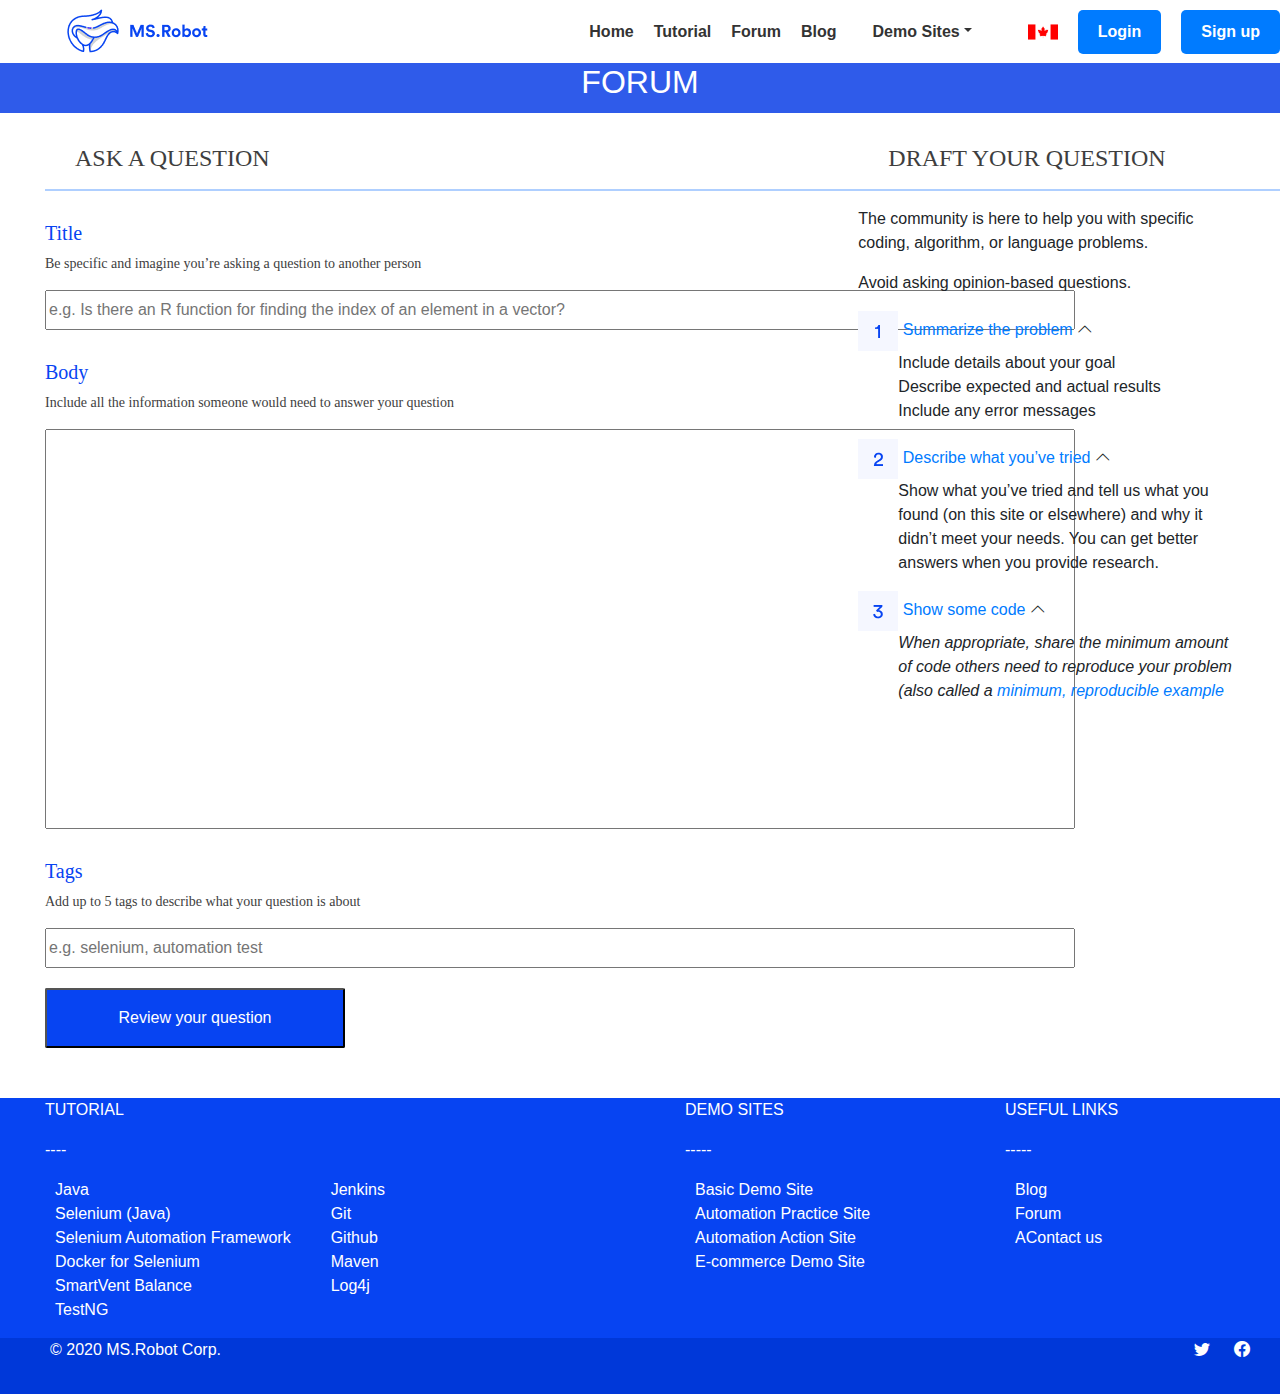
==== Ask-a-question.html @ 9d08b080 "new" ====
<!DOCTYPE html>
<html lang="en">

<head> 
    <meta charset="UTF-8">
    <meta http-equiv="X-UA-Compatible" content="IE=edge">
    <meta name="viewport" content="width=device-width, initial-scale=1.0">
    <link href="https://cdn.jsdelivr.net/npm/bootstrap@5.0.2/dist/css/bootstrap.min.css">
    <link href="https://cdn.jsdelivr.net/npm/bootstrap@5.0.2/dist/css/bootstrap.min.css" rel="stylesheet"
        integrity="sha384-EVSTQN3/azprG1Anm3QDgpJLIm9Nao0Yz1ztcQTwFspd3yD65VohhpuuCOmLASjC" crossorigin="anonymous">

    <link href='https://unpkg.com/boxicons@2.1.4/css/boxicons.min.css' rel='stylesheet'>
    <link rel="stylesheet" href="https://cdn.jsdelivr.net/npm/bootstrap-icons@1.10.3/font/bootstrap-icons.css">
    <meta name="viewport" content="width=device-width, initial-scale=1">
    <link rel="stylesheet" href="https://cdn.jsdelivr.net/npm/bootstrap@4.0.0/dist/css/bootstrap.min.css"
        integrity="sha384-Gn5384xqQ1aoWXA+058RXPxPg6fy4IWvTNh0E263XmFcJlSAwiGgFAW/dAiS6JXm" crossorigin="anonymous">
    <script src="https://www.google.com/recaptcha/api.js" async defer></script>

    <script src="https://cdn.jsdelivr.net/npm/bootstrap@5.0.2/dist/js/bootstrap.bundle.min.js"
        integrity="sha384-MrcW6ZMFYlzcLA8Nl+NtUVF0sA7MsXsP1UyJoMp4YLEuNSfAP+JcXn/tWtIaxVXM"
        crossorigin="anonymous"></script>
    <script src="https://cdn.jsdelivr.net/npm/@popperjs/core@2.9.2/dist/umd/popper.min.js"
        integrity="sha384-IQsoLXl5PILFhosVNubq5LC7Qb9DXgDA9i+tQ8Zj3iwWAwPtgFTxbJ8NT4GN1R8p"
        crossorigin="anonymous"></script>
    <script src="https://cdn.jsdelivr.net/npm/bootstrap@5.0.2/dist/js/bootstrap.min.js"
        integrity="sha384-cVKIPhGWiC2Al4u+LWgxfKTRIcfu0JTxR+EQDz/bgldoEyl4H0zUF0QKbrJ0EcQF"
        crossorigin="anonymous"></script>

    <link rel="stylesheet" href="tutorials.css">
    <title>Ask a question</title>
</head>

<body class="body-main">
    <div>
        <div class="Header">
            <div class="Cointainer" id="Header">
                <div class="row">
                    <div class="col-4" id="Header-col-left">
                        <img src="Anh/Logo.png" alt="">
                    </div>
                    <div class="col-8" id="Header-col-right">
                        <a href="http://127.0.0.1:5500/index.html">Home</a>
                        <a href="http://127.0.0.1:5500/tutorial.html">Tutorial</a>
                        <a href="http://127.0.0.1:5500/Forum.html">Forum</a>
                        <a href="http://127.0.0.1:5500/Blogs.html">Blog</a>
                        <li class=" nav-item dropdown" style="margin: 0px; ">
                            <a class="nav-link dropdown-toggle" data-bs-toggle="dropdown" href="#" role="button"
                                aria-expanded="false" style="font-weight: bold">Demo Sites</a>
                            <ul class="dropdown-menu">
                                <li><a class="dropdown-item" href="http://127.0.0.1:5500/Basic-site.html">Basic Site</a></li>
                                <li><a class="dropdown-item" href="http://127.0.0.1:5500/Automation-Practice-Site.html">Automation Practice Site</a></li>
                                <li><a class="dropdown-item" href="Automation-Action-site.html">Automation Actions Site</a></li>

                                <li><a class="dropdown-item" href="List-product.html">Ecommerce Site</a></li>
                            </ul>
                        </li>
                        <img src="Anh/canada.png" alt="">
                        <button id="Login" onclick="openLoginPopup()">Login</button>
                        <button id="Sign-up"  onclick="openSigninPopup()">Sign up</button>
                    </div>
                </div>
            </div>
        </div>
        <!-- ///////////////////// -->
        <div class="forum-header">
            <div class="Forum-h2">
                <h2>FORUM</h2>
            </div>

        </div>
        <!-- Content -->
        <div class="row" id="Cointainer-AskQ">
            <div class="col-8" id="AskQ-container1">
                <h3>Ask a question</h3>
                <hr id="hr-col8">
                <h4>Title</h4>
                <p>Be specific and imagine you’re asking a question to another person</p>
                <input type="text"
                    placeholder="e.g. Is there an R function for finding the index of an element in a vector?">
                <h4>Body</h4>
                <p>Include all the information someone would need to answer your question</p>
                <input type="text" name="" id="input-body">
                <h4>Tags</h4>
                <p>Add up to 5 tags to describe what your question is about</p>
                <input type="text" placeholder="e.g. selenium, automation test">
                <button>Review your question</button>
            </div>
            <div class="col-4 " id="AskQ-container2">
                <h3>Draft your question</h3>
                <hr id="hr-col4">
                <p>The community is here to help you with specific coding, algorithm, or language problems.</p>
                <p>Avoid asking opinion-based questions.</p>
                <div>
                    <img src="Anh/1.png" alt="">
                    <a href="#">Summarize the problem </a>
                    <i class="bi bi-chevron-up" id="toggle-icon"></i>
                    <ul class="list">
                        <li>Include details about your goal </li>
                        <li>Describe expected and actual results</li>
                        <li>Include any error messages</li>
                    </ul>
                </div>

                <div>
                    <img src="Anh/2.png" alt="">
                    <a href="#">Describe what you’ve tried</a>
                    <i class="bi bi-chevron-up"></i>
                    <ul>
                    <li>Show what you’ve tried and tell us what you found (on this site or elsewhere) and why it didn’t
                        meet your needs. You can get better answers when you provide research.</li>
                    </ul>
                    </div>

                <div>
                    <img src="Anh/3.png" alt="">
                    <a href="#">Show some code</a>
                    <i class="bi bi-chevron-up"></i>
                    <ul>
                    <i>When appropriate, share the minimum amount of code others need to reproduce your problem (also
                        called a <a href="#">minimum, reproducible example</a> </i>
                    </ul>
                    </div>
            </div>
        </div>
        <!-- Footer -->
        <div>
            <div class="Footer">
                <div class="Row" id="Row-footer">
                    <div class="col-6">
                        <div class="endn">
                            <p id="Footer-p">TUTORIAL</p>
                            <p>----</p>
                        </div>
                        <div id="Footer-end">
                            <div>
                                <ul id="Footer-li">
                                    <li>Java</li>
                                    <li>Selenium (Java)</li>
                                    <li>Selenium Automation Framework</li>
                                    <li>Docker for Selenium</li>
                                    <li>SmartVent Balance</li>
                                    <li>TestNG</li>
                                </ul>
                            </div>
        
                            <div>
                                <ul id="Footer-li1">
                                    <li>Jenkins</li>
                                    <li>Git</li>
                                    <li>Github</li>
                                    <li>Maven</li>
                                    <li>Log4j</li>
                                </ul>
                            </div>
                        </div>
                    </div>
        
                    <div class="col-3">
                        <div class="endn">
                            <p>DEMO SITES</p>
                            <p>-----</p>
                        </div>
                        <ul id="Footer-li">
                            <li>Basic Demo Site</li>
                            <li>Automation Practice Site</li>
                            <li>Automation Action Site</li>
                            <li>E-commerce Demo Site</li>
                        </ul>
                    </div>
                    <div class="col-3">
                        <div class="endn">
                            <p>USEFUL LINKS</p>
                            <p>-----</p>
                        </div>
                        <ul id="Footer-li">
                            <li>Blog</li>
                            <li>Forum</li>
                            <li>AContact us</li>
                        </ul>
                    </div>
                </div>
        
            </div>
        
            <div class="Footer-end">
                <p>© 2020 MS.Robot Corp.</p>
                <div class="Endd">
                    <i class="bi bi-twitter"></i>
                    <i class="bi bi-facebook"></i>
                </div>
            </div>
        </div>  
            <!-- popup Login -->
        
        
        
            <div id="loginPopup" class="popup">
                <div class="popup-content">
                    <span class="close" onclick="closeLoginPopup()">&times;</span>
                    <h4>Log in to your <span style="color: #0744F2;"> Ms.Robot </span>account!</h4>
                    <form>
        
                        <input type="text" id="Email" name="Email" placeholder="Email"><br>
        
                        <input type="password" id="password" name="password" placeholder="Password"><br>
                        <div id="popup-login">
                            <input type="submit" value="Login">
                        </div>
                        <p>or <a href="#" onclick="openForgotPasswordPopup()">Forgot password</a> </p>
        
                        <p> Don't have an account <a href="#">Sign up</a></p>
        
                    </form>
                </div>
            </div>
            <script>
                function openLoginPopup() {
                    document.getElementById("loginPopup").style.display = "block";
                }
                function closeLoginPopup() {
                    document.getElementById("loginPopup").style.display = "none";
                }
            </script>
            <!-- Popup forgotPassword -->
        
        
            <div id="forgotPasswordPopup" class="popup">
                <div class="popup-content2">
                    <span class="close" onclick="closeForgotPasswordPopup()">&times;</span>
                    <h4>Forgot password</h4>
                    <form>
        
                        <input type="text" id="email" name="email" placeholder="Email"><br>
                        <div class="Recaptcha-input">
                            <input type="checkbox">
                            <div class="g-recaptcha"
                                data-sitekey="http://127.0.0.1:5500/index.html?email=&g-recaptcha-response=#">
        
                            </div>
        
                        </div>
                        <div class="Rest-password">
                            <input onclick="openResetPasswordPopup()" type="submit" value="Reset password">
                        </div>
                        <script src="https://www.google.com/recaptcha/api.js" async defer></script>
                        <p style="text-align: center;">or <a href="#">Login</a> </p>
        
                    </form>
                </div>
            </div>
            <script>
                function openForgotPasswordPopup() {
                    document.getElementById("loginPopup").style.display = "none";
                    document.getElementById("forgotPasswordPopup").style.display = "block";
                }
                function closeForgotPasswordPopup() {
                    document.getElementById("forgotPasswordPopup").style.display = "none";
                }
            </script>
        
            <!-- Reset Password -->
        
        
            <div id="resetPasswordPopup" class="popup1">
                <div class="popup-content3">
                    <span class="close" onclick="closeResetPasswordPopup()">&times;</span>
                    <h4>Reset password</h4>
                    <form>
        
        
        
                        <input type="password" id="newPassword" name="New Password" placeholder="New Password"><br>
        
        
                        <input type="password" id="VerifyPassword" name="Verify Password" placeholder="Verify Password"> <br>
                        <div class="verifyPass">
                            <input type="submit" value="Submit">
                        </div>
                    </form>
                </div>
            </div>
            <script>
        
                function openResetPasswordPopup() {
                    document.getElementById("resetPasswordPopup").style.display = "block";
                    document.getElementById("forgotPasswordPopup").style.display = "none";
                }
        
                function closeResetPasswordPopup() {
                    document.getElementById("resetPasswordPopup").style.display = "none";
                }
            </script>
        
            <!-- Popup Feedback -->
        
            <div id="feedbackPopup" class="popup">
                <div class="popup-content4">
                    <span class="close" onclick="closeFeedbackPopup()">&times;</span>
                    <h2>Your feedback!</h2>
                    <form>
                        <h3>How do you feel about our website?</h3>
                        <div class="icon-feedback">
                            <img src="Anh/feedback_icon1.png" alt="">
                            <img src="Anh/feedback_icon2.png" alt="">
                            <img src="Anh/feedback_icon3.png" alt="">
                            <img src="Anh/feedback_icon4.png" alt="">
                            <img src="Anh/feedback_icon5.png" alt="">
                        </div>
                        <div class="text-feedback">
                            <p>Like</p>
                        </div>
                        <h3>How like are you to recommend our company/product/service to your friends and colleagues?</h3>
                        <div class="checkbox-container">
                            <div class="text-container">
                                <span>0</span>
                                <span>1</span>
                                <span>2</span>
                                <span>3</span>
                                <span>4</span>
                                <span>5</span>
                                <span>6</span>
                                <span>7</span>
                                <span>8</span>
                                <span>9</span>
                                <span>10</span>
                            </div>
                            <div class="checkbox-row">
                                <input type="radio">
                                <input type="radio">
                                <input type="radio">
                                <input type="radio">
                                <input type="radio">
                                <input type="radio">
                                <input type="radio">
                                <input type="radio">
                                <input type="radio">
                                <input type="radio">
                                <input type="radio">
                            </div>
                        </div>
                        <div id="text-container">
                            <p id="text-p1">not at all</p>
                            <p id="text-p2">very likely</p>
                        </div>
                        <h3>Tell us what you like about our website</h3>
                        <div id="text-footer">
                            <input type="text" placeholder="The great experience">
                        </div>
                        <button id="btn-feedback">Submit</button>
                    </form>
                </div>
            </div>
            <script>
                function openFeedbackPopup() {
                    document.getElementById("feedbackPopup").style.display = "block";
                }
                function closeFeedbackPopup() {
                    document.getElementById("feedbackPopup").style.display = "none";
                }
            </script>
        <!-- --------Ask question -->
        <div id="Ask-QuestionPopup" class="popup">
            <div class="popup-content5">
                <span class="close" onclick="CloseAskQuestionPopup()">&times;</span>    
                <h3>Select the question category</h3>    
                <hr>        
                <form>
                    <div class="Special-popup">
                        <p>1. Special catalog, you will be expertly answered by our experts.</p>
                        <button>Q & A with Our Test Automation Architect team</button>
                        
                    </div>
                    <div class="Free-cata-popup">
                        <p>2. Free catalogory, you can ask all questions here. No login required.</p>
                        <button>General Discussion</button>
                    </div>
                </form>
            </div>
        </div>   
        <script>
            function openAskQuestionPopup() {
                document.getElementById("Ask-QuestionPopup").style.display = "block";
            }
            function CloseAskQuestionPopup(){
                document.getElementById("Ask-QuestionPopup").style.display = "none";
            }
        </script>
         <!-- popup đăng ký -->
        
            
         <div id="SigninPopup" class="popup">
            <div class="popup-content6">
                <span class="close" onclick="closeSigninPopup()">&times;</span>
                <h4>Sign Up and Start Learning!</h4>
                <hr>
                <form>
                    <input type="email" id="emails" name="email" placeholder="Email" required> <br>
                    <input type="password" id="password" name="password" placeholder="Password"  required> <br>
                    <input type="password" id="verifypassword" name="verifypassword" placeholder="verify password" required> <br>
                    <p id="Sign-up-p">Please use this email & password to login our Demo Sites when using Selenium Test Automation.</p>
                    
                    <div id="Check-yes">
                        <input type="checkbox" id="">
                        <p>Yes! I want to receive emails with Selenium Tips and ebook!</p>
                    </div>
                   <button>Sign up</button>
                   <p>By signing up, you agree to our <a href="#">Terms of Use</a>  and <a href="#">Privacy Policy.</a> </p>
                      <hr>
                      <p>Already have an account? <a href="http://127.0.0.1:5500/Ask-question-login.html">Log In</a> </p>
                </form>
            </div>
        </div>
        <script>
            function openSigninPopup() {
                document.getElementById("SigninPopup").style.display = "block";
            }
            function closeSigninPopup() {
                document.getElementById("SigninPopup").style.display = "none";
            }
        </script>

    </div>
    </div>
</body>

</html>
---- tutorials.css ----
body {
  background-image: url('Anh/BackgroundDecor.png');
  overflow-x: hidden;
}

.Header {
  background: #FFFFFF;
  box-shadow: 0px 2px 2px rgba(7, 68, 242, 0.1);

}


#Header-col-left img {


  margin-left: 50px;

}

#Header-col-right {
  display: flex;
  justify-content: flex-end;
  align-items: center;

}

#Header-col-right a {
  margin-right: 20px;
  text-decoration: none;
  color: #333;
  font-weight: bold;
}

#Header-col-right a:hover {
  color: #007bff;
}

#Header-col-right .dropdown {
  position: relative;
}

#Header-col-right .dropdown:hover ul {
  display: block;
}

#Header-col-right ul {
  display: none;
  position: absolute;
  top: 40px;
  background-color: #fff;
  padding: 10px;
  list-style: none;
  border: 1px solid #ccc;
  border-radius: 5px;
}

#Header-col-right li {
  margin-bottom: 10px;
}

#Header-col-right li a {
  text-decoration: none;
  color: #333;
  font-weight: normal;
}


#Header-col-right li a:hover {
  color: #007bff;
}

#Header-col-right img {
  margin-left: 20px;
  width: 30px;
  height: 30px;
}

#Header-col-right button {
  margin-left: 20px;
  background-color: #007bff;
  color: #fff;
  border: none;
  padding: 10px 20px;
  border-radius: 5px;
  font-weight: bold;
}

#Header-col-right button:hover {
  background-color: #0069d9;
}

/*  */
.HeadlineText {
  width: 1577px;
  height: 121px;
  margin-left: 50px;
  margin-top: 50px;
  font-family: 'Circular Std';
  font-style: normal;
  font-weight: 700;
  font-size: 40px;
  line-height: 60px;
}

.Text1 {
  color: #0744F2;
}

.Text2 {
  color: #11223F;
}

.SubheadlineText {
  margin-left: 50px;
}

.SubheadlineText h2 {

  width: 747px;
  height: 54px;
  font-family: 'Circular Std';
  font-style: normal;
  font-weight: 700;
  font-size: 24px;
  line-height: 38px;
  color: #0744F2;
}

#Text1 {
  width: 727px;
  height: 135px;
  font-family: 'Circular Std';
  font-style: normal;
  font-weight: 500;
  font-size: 18px;
  line-height: 33px;
  color: #11223F;
}

.SubheadlineText2 li {
  font-family: 'Circular Std';
  font-style: normal;
  font-weight: 500;
  font-size: 18px;
  line-height: 20px;
  padding-top: 10px;
  color: #0744F2;
  list-style: none;
}

#SubheadlineImg {
  display: flex;
}

#SubheadlineImg1 img {
  width: 531px;
  height: 454px;
  margin-left: 40px;
}

.feedback img {
  width: 38px;
  height: 163px;
  display: flex;
  justify-content: flex-end;
  align-items: flex-end;
  margin-left: 170px;
}

.your-email input {
  width: 626px;
  height: 56px;
  margin-left: 50px;
  mix-blend-mode: normal;
  border: 1px solid #C9CDD5;
  border-radius: 5px;
}

.your-email label {
  padding-top: 15px;
  width: 100px;
  height: 56px;
  text-align: center;
  background: #0744F2;
  border-radius: 5px;

}

/*  */
.Pider {
  display: flex;
  justify-content: space-betweenr;
}

.Pider h2 {
  margin-left: 40%;
  margin-top: 70px;
  text-align: center;
  font-family: 'Circular Std';
  font-style: normal;
  font-weight: 700;
  font-size: 32px;
  line-height: 60px;
  display: flex;
  align-items: center;
  text-align: center;
  letter-spacing: 1px;
  color: #0744F2;
}

.Pider img {
  width: 300px;
  height: 300px;
  position: relative;
  top: 70px;
  margin-left: 50px;
}
.Automation-main{
  max-width: 1450px;
  margin: 50px auto;
}
 .Automation {
  display: flex;
  max-width: 1450px;

  margin: 50px auto;
  justify-content: space-between;
  flex-wrap: wrap;
}
.Automation1 {
  width: 12%;
  display: flex;
  flex-direction: column;
  align-items: center;
}
.Automation1 img {

  width: 80px;
  height: 80px;
}
.Automation1 p{
  max-width: 170px;
  margin-top: 30px;
}



/* ........... */

#Source-code {

  margin: 50px;
  max-width: 49%;
}

#Source-code p {
  height: 60px;
  font-family: 'Circular Std';
  font-style: normal;
  font-weight: 900;
  font-size: 48px;
  line-height: 60px;
  color: #0744F2;
  margin-top: 50px;
  text-align: center;
}

#Source-code img {
  width: 590.21px;
  height: 420px;
  margin-left: 50px;
}

#Selenium-Test {
  margin-top: 170px;
  margin-left: 50px;
  width: 400px;
  height: 400px;
  background-color: aliceblue;
}

#Selenium-Test h4 {
  font-family: 'Circular Std';
  font-style: normal;
  font-weight: 700;
  font-size: 18px;
  line-height: 36px;
  color: #0744F2;
}

#text-p p {
  font-family: 'Circular Std';
  font-style: normal;
  font-weight: 450;
  font-size: 18px;
  line-height: 40px;
  color: #EC5252;
}

#Selenium-p p {
  font-family: 'Circular Std';
  font-style: normal;
  font-weight: 450;
  font-size: 18px;
  line-height: 32px;
  color: #11223F;
}

#Selenium-Test button {
  background: #EC5252;
  border-radius: 3px;
  text-align: center;
  width: 300px;
  height: 60px;
}

/* /////// */
#Learning-row {
  margin-left: 150px;
  margin-right: 150px;
}

#Learning-h a {
  color: #FF6400;
}

#Learning-h h5 {

  font-style: normal;
  font-weight: 500;
  font-size: 18px;
  line-height: 32px;
  color: #0744F2;
}

#Learning-h img {
  width: 100px;
  height: 50px;
  margin-right: 120px;
}

#Learning-img {
  display: flex;
  justify-content: space-between;
  margin-right: 50px;
}

#Learning-img1 img {
  width: 60px;
  height: 40px;
}

#Learning-text p {

  color: #76797E;
}

/* ///// */
#Learning-row1 {
  margin-left: 50px;
  margin-top: 100px;
}

#Learning-h1 a {


  color: #FF6400;

}

#Learning-h1 img {
  width: 100px;
  height: 50px;
}

#Learning-h1 h5 {

  font-style: normal;
  font-weight: 500;
  font-size: 18px;
  line-height: 32px;
  color: #0744F2;
}

#Learning-text1 p {

  color: #76797E;
}

#Thuyettrinh-img img {
  width: 500px;
  height: 400px;
}

#Learning-img2 img {
  width: 60px;
  height: 40px;
  margin-left: 400px;
  margin-bottom: 40px;
}

/* ////////// */
#Understanding-row {
  margin-left: 50px;
  margin-top: 100px;
}

#Understanding-p p {
  width: 450px;
  height: 40px;
  background-color: #FFFFFF;

}

#Understanding-p1 p {
  width: 450px;
  height: 40px;
}

#Understanding-div {

  width: 600px;
  height: 400px;
  background-color: #FFFFFF;
}

#Under-img img {
  width: 36px;
  height: 21px;
}

#Under-img1 img {
  width: 60px;
  height: 40px;

}

#Under {
  display: flex;
  justify-content: space-around;
  margin-right: 100px;

}

/* /////////// */
.Online h3 {
  text-align: center;
  font-weight: 700;
  font-size: 32px;
  line-height: 60px;
  color: #0744F2;
  margin: 50px auto
}

#Online-h {
  display: flex;

}

#Online-h img {
  width: 30px;
  height: 30px;
}

#path1 {
  display: flex;
  margin-left: 50px;
}

#path1 img {
  width: 85px;
  height: 85px;
}

/* ///// */

#Row-footer {
  display: flex;
}

#Footer-title {

  color: #0744F2;
}

#Footer-end {
  display: flex;
}

.Footer {
  margin-top: 50px;
  width: 100%;


  color: #FFFFFF;
  background-color: #0744F2;
}

li {
  list-style: none;
}

.endn p {
  margin-left: 30px;
}

.Footer-end {
  width: 100%;
  height: 56px;
  color: #FFFFFF;
  background: #0038D9;
  display: flex;
  justify-content: space-between;
  padding-left: 50px;
  padding-right: 30px;
}

.Endd i {
  margin-left: 20px;

}

/* Feedback */


/* Popup login */


.popup {
  display: none;
  position: fixed;
  z-index: 1;
}

.close {
  color: #aaa;
  float: right;
  font-size: 28px;
  font-weight: bold;
}

.close:hover,
.close:focus {
  color: black;
  text-decoration: none;
  cursor: pointer;
}

#loginPopup {
  display: none;

  position: fixed;
  top: 50%;
  left: 50%;
  transform: translate(-50%, -50%);
  padding: 20px;
  border: 1px solid #ccc;
  border-radius: 5px;

  z-index: 1;
}

#loginPopup form {
  display: flex;
  flex-direction: column;
}

.popup-content input {
  padding: 5px;
  margin-bottom: 20px;
  border: 1px solid #C4CDD5;
  box-shadow: inset 0px 1px 2px rgba(102, 113, 123, 0.21);
  border-radius: 6px;
}

#loginPopup button {
  padding: 10px;
  background-color: #007bff;
  color: #fff;
  border: none;
  border-radius: 5px;
  cursor: pointer;
}

.popup-content h4 {
  font-size: 15px;
  padding: 10px;
  text-align: center;
  font-family: 'Circular Std';
  font-style: normal;
  font-weight: 450;
  font-size: 20px;
  line-height: 24px;


  color: #212B36;
}

.Papup-pass,
.Papup-account {
  font-family: 'Circular Std';
  font-style: normal;
  font-weight: 450;
  font-size: 14px;
  line-height: 20px;


  text-align: center;

  color: #212B36;
}

.popup-content p {
  text-align: center;
  font-family: 'Circular Std';
  font-style: normal;
  font-weight: 450;
  font-size: 18px;
  line-height: 20px;



  color: #212B36;

}

#popup-login input {
  background: #0744F2;
  border-radius: 6px;
  font-family: 'Circular Std';
  font-style: normal;
  font-weight: 700;
  font-size: 18px;
  line-height: 20px;
  padding: 20px;
  width: 100%;
  align-items: center;
  text-align: center;

  color: #FFFFFF;
}

.popup-content {
  background-color: #fefefe;
  margin: 15% auto;
  padding: 20px;
  border: 1px solid #888;
  width: 40%;
}

/* Popup ForgotPassword */
.popup {
  display: none;
  position: fixed;
  z-index: 1;
  left: 0;
  top: 0;
  width: 100%;
  height: 100%;
  overflow: auto;
  background-color: rgba(0, 0, 0, 0.5);
}

.close {
  color: #aaa;
  float: right;
  font-size: 28px;
  font-weight: bold;
}

.close:hover,
.close:focus {
  color: black;
  text-decoration: none;
  cursor: pointer;
}

.popup-content2 {
  background-color: #fefefe;
  margin: 15% auto;
  padding: 30px;
  border: 1px solid #888;
  width: 40%;
}

.popup-content2 input {
  padding: 15px;
  width: 100%;
  margin-top: 20px;
  align-self: flex-start;
  border: 1px solid #C4CDD5;
  box-shadow: inset 0px 1px 2px rgba(102, 113, 123, 0.21);
  border-radius: 6px;
}

.Catcha-forgotPass input {
  display: flex;
  width: 10%;
}

.Rest-password input {
  background: #0744F2;
  border-radius: 6px;
  font-family: 'Circular Std';
  font-style: normal;
  font-weight: 700;
  font-size: 18px;
  line-height: 20px;
  align-items: center;
  text-align: center;

  color: #FFFFFF;

}

.g-recaptcha {
  display: inline-block;
}

.Recaptcha-input {
  display: flex;
}

.Recaptcha-input input {
  margin-left: 0;

  width: 20px;
}

/* reset password */


.popup1 {
  display: none;
  position: fixed;
  z-index: 1;
  left: 0;
  top: 0;
  width: 100%;
  height: 100%;
  overflow: auto;
  background-color: rgba(0, 0, 0, 0.5);
}

.popup-content3 {
  background-color: #fefefe;
  margin: 15% auto;
  padding: 20px;
  border: 1px solid #888;
  width: 40%;
}

.close {
  color: #aaa;
  float: right;
  font-size: 28px;
  font-weight: bold;
}

.close:hover,
.close:focus {
  color: black;
  text-decoration: none;
  cursor: pointer;
}

.popup-content3 input {
  padding: 15px;
  width: 100%;
  margin-top: 20px;
  align-self: flex-start;
  border: 1px solid #C4CDD5;
  box-shadow: inset 0px 1px 2px rgba(102, 113, 123, 0.21);
  border-radius: 6px;
}

.verifyPass input {
  background: #0744F2;
  border-radius: 6px;
  font-family: 'Circular Std';
  font-style: normal;
  font-weight: 700;
  font-size: 18px;
  line-height: 20px;
  align-items: center;
  text-align: center;

  color: #FFFFFF;
}

/*  Popup Feedback  */
.popup {
  display: none;
  position: fixed;
  z-index: 1;
  left: 0;
  top: 0;
  width: 100%;
  height: 100%;
  overflow: auto;
  background-color: rgba(0, 0, 0, 0.5);
}

.popup-content4 {
  background-color: #fefefe;
  margin: 15%;
  margin-left: 30%;
  padding: 20px;
  border: 1px solid #888;
  width: 55%;
}

.close {
  color: #aaa;
  float: right;
  font-size: 28px;
  font-weight: bold;
}

.close:hover,
.close:focus {
  color: black;
  text-decoration: none;
  cursor: pointer;
}

.popup-content4 img {
  margin-left: 30px;

}

.text-feedback p {
  margin-left: 203px;
}

.popup-content4 h3 {
  margin-top: 20px;
}

.checkbox-container {
  display: inline-block;
  margin: 10px;
}

.checkbox-row {
  display: flex;
  justify-content: end;
}

.checkbox {
  display: flex;
  align-items: center;

}

.text-container span {

  margin-left: 20px;
  margin-right: 21px;
  align-items: center;
  text-align: center;
  font-family: 'Circular Std';
  font-style: normal;
  font-weight: 500;
  font-size: 15px;
  line-height: 20px;
  color: #0744F2;
}

.checkbox-row input {
  margin: 0 20px;
}

#text-container {
  display: flex;

}

#text-p1 {
  margin-left: 30px;
}

#text-p2 {
  margin-left: 428px;
}

#text-footer input {
  width: 100%;
  padding: 20px;

  background: #FFFFFF;
  border: 1px solid #C4CDD5;
  box-shadow: inset 0px 1px 2px rgba(102, 113, 123, 0.21);
  border-radius: 3px;
}

#btn-feedback {
  width: 100%;
  margin-top: 20px;
  padding: 20px;
  font-family: 'Circular Std';
  font-style: normal;
  font-weight: 700;
  font-size: 25px;
  line-height: 20px;



  background-color: #0038D9;
  color: #FFFFFF;
}

/* ............TUTORIALS 2.............. */
.body-main {
  background-image: url('Anh/main.png');
}

.pider2 {
  width: 100%;


}

.pider2 h2 {
  height: 50px;
  align-items: center;
  text-align: center;
  background-color: #2F5BEA;
  color: #FFFFFF;
}

/* ....... */
.Section {
  margin-top: 100px;
  margin-left: 30px;
  margin-right: 30px;
  display: grid;
  grid-template-columns: auto auto auto;
  grid-gap: 10px;
}

.Section-1 {
  width: 100%;
  height: 499px;
  background-color: #F6F6F6;

}

.Section-1 p {
  font-family: 'Circular Std';
  font-style: normal;
  font-weight: bold;
  font-size: 14px;
  line-height: 18px;
  margin: 20px;
  color: #000000;
  width: 270px;
}

.Section-2 {
  width: 100%;

}

.section2-img img {
  width: 950px;
  height: auto;
}

.Section-2 h4,
h3 {
  width: 950px;
  font-family: 'Circular Std';
  font-style: normal;
  font-weight: 700;
  font-size: 24px;
  line-height: 30px;

  color: #4B91F9;

  margin-left: 30px;
}

.Section-2 span {
  color: #4B91F9;
}

.Section-2 p {
  font-family: 'Circular Std';
  font-style: normal;
  font-weight: 700;
  font-size: 16px;
  line-height: 22px;
  text-align: justify;
  width: 820px;
  margin-left: 30px;
}

.Select2-downJava img {
  width: 330px;
  height: auto;
  margin-left: 40%;
}

.Select2-Install img {
  width: 330px;
  height: auto;
  margin-left: 40%;
}

.Section-3 {
  width: 100%;

}

.section3-img2 img {
  margin-top: 30px;
  margin-left: 22%;
}

/* -----BLOG------- */


.main-blog {
  background-image: url('Anh/anhmain.png');
}

.Blog {
  margin: 0px;
  padding: 0px;
}

.blog-header {
  background: #F5F7FF;
}

.blog-header p {
  margin-left: 50px;
  font-family: 'Circular Std';
  font-style: normal;
  font-weight: 500;
  font-size: 28px;
  line-height: 32px;



  color: #0744F2;

}

.grid-container {
  display: grid;
  grid-template-columns: 60% 40%;
}

.grid-container span {
  color: #0038D9;
}

.grid-container p {
  font-family: 'Circular Std';
  font-style: normal;
  font-weight: 450;
  font-size: 17px;
  line-height: 30px;



  color: #000000;

}

.Container-col1 {
  margin-left: 50px;
  width: 844px;
}

.grid-container h2 {
  width: 776px;
  font-family: 'Circular Std';
  font-style: normal;
  font-weight: 700;
  font-size: 40px;
  line-height: 48px;
  display: flex;
  align-items: center;

  color: #0744F2;

}

.grid-container hr {
  border: #AFCFFF solid(5px);
}

.Comment-container {
  display: flex;
}

.Comment-container h1 {
  display: flex;
  color: #0744F2;
}

.Comment-container p {
  margin-top: 10px;
}

.Comment-container button {
  margin-left: 50px;
  width: 100%;
  background: #EC5252;
  color: #FFFFFF;
  border-radius: 3px;

}

.Comment-container a {
  color: #FFFFFF;
}

.unlock-now button {

  background-color: #000000;
  margin-left: 50px;
  height: 60px;
  width: 660px;
  color: #FFFFFF;
  border-radius: 3px;
}

.Container-col2 {
  margin-right: 50px;
}

.Container-col2 input {
  background: #FFFFFF;
  border: 1px solid #4B91F9;
  box-shadow: 0px 0px 25px rgba(7, 68, 242, 0.07);
  border-radius: 2px;
  width: 450px;
  height: 40px;
}

.Avatar-container {
  display: grid;
  grid-template-columns: 10% 80% 20%;
}

.Container-col2 h3 {
  color: #000000;
}

.The-fasted a {
  color: #000000;
}

.The-fasted p {
  color: #A2A2A2;
}

.older button {
  width: 630px;
  height: 60px;
  margin-left: 45%;
  color: #FFFFFF;
  background-color: #0744F9;
}

/* //////////////////// */

.home-col {
  display: grid;
  grid-template-columns: 10% 40% 50%;
  gap: 20px;
  margin: 0 50px;

}

.container-home {
  background-color: #0744F2;
}

.container-home h2 {
  text-align: center;
  color: #FFFFFF;
}

.container-home hr {
  border: 2px solid #AFCFFF;
}

.home-col-img img {
  width: 550px;
  height: auto;
}

.home-col p {
  font-family: 'Circular Std';
  font-style: normal;
  font-weight: 450;
  font-size: 17px;
  line-height: 30px;



  color: #FFFFFF
}

.home-col h3 {
  width: 530px;
  font-family: 'Circular Std';
  font-style: normal;
  font-weight: 700;
  font-size: 40px;
  line-height: 48px;
  margin-left: 0;
  align-items: center;

  color: #FFFFFF;

}

.home-col-img1 img {
  margin-left: 80px;
  margin-top: 60px;

}

.body-content h3 {
  width: 700px;
  margin-left: 28.5%;
  font-family: 'Circular Std';
  font-style: normal;
  font-weight: 700;
  font-size: 36px;
  line-height: 46px;
  text-align: center;
  justify-content: center;
  color: #3e3e3e;
  margin-top: 50px;
}

.body-row {
  display: flex;
}

.home-col-img3 img {
  position: absolute;
  top: 850px;
  left: 50px;
  border: 1px solid #D4D1D8;
}

.body-content p {
  width: 1190px;
  font-family: 'Circular Std';
  font-style: normal;
  font-weight: 450;
  font-size: 18px;
  line-height: 30px;
  /* or 167% */
  margin: 60px 14%;
  text-align: justify;

  /* display: flex;
  align-items: start; */
  color: #000000;
}

.body-content span {
  font-family: 'Circular Std';
  font-style: normal;
  font-weight: bold;
  font-size: 18px;
  line-height: 30px;


  text-align: justify;

  color: #000000;

}

.body-row2 {
  width: 100%;
  height: 1000px;
  background-color: #FAFBFF;
}

.Avatar-thaole {
  display: grid;
  grid-template-columns: 5% 69% 4% 9%;
  margin-left: 230px;
  margin-top: 50px;
}

.Avatar-thaole p {
  margin: 0;
}

hr {
  border: 1px solid #AFCFFF;
  width: 1190px;

}

.Comments-heder {
  display: grid;
  grid-template-columns: 5% 75% 4%;
  margin-left: 230px;
  margin-top: 50px;
}

.Comments-heder button {
  width: 60px;
  height: 25px;
  font-family: 'Circular Std';
  font-size: 14px;
  line-height: 18px;
  text-transform: uppercase;
  color: #3E3E3E;

}

.Comments p {
  font-family: 'Circular Std';
  font-style: normal;
  font-weight: 450;
  font-size: 17px;
  line-height: 30px;
  /* or 176% */


  color: #989CA2;

  margin: 0px;
}

.thep p {
  margin-top: 20px;
  margin-left: 300px;

}

.leave-comments h3 {
  margin-top: 50px;
  margin-left: 10px;
  font-family: 'Circular Std';
  font-style: normal;
  font-weight: 500;
  font-size: 36px;
  line-height: 46px;
  color: #3E3E3E
}

.leave-comments p {
  margin-top: 10px;
  font-family: 'Circular Std';
  font-style: normal;
  font-weight: 450;
  font-size: 20px;
  line-height: 25px;
  color: #989CA2;
}

#name {
  height: 60px;
  margin-left: 230px;
  width: 570px;
  border: 1px solid #DCDCDC;
}

#email {
  height: 60px;

  width: 570px;
  border: 1px solid #DCDCDC;
}

#comment {
  height: 260px;
  margin-left: 230px;
  width: 1175px;
  margin-top: 20px;

  border: 1px solid #DCDCDC;
}

.leave-comments button {
  margin-left: 230px;
  margin-top: 20px;
  margin-bottom: 50px;
  width: 1175px;
  height: 40px;
  background-color: #EC5252;
  color: #FFFFFF;
  text-align: center;
  border-radius: 3px;
}

/* -----------FORUM----------------- */

.Forum-h2 {
  width: 100%;


}

.Forum-h2 h2 {
  height: 50px;
  align-items: center;
  text-align: center;
  background-color: #2F5BEA;
  color: #FFFFFF;
}

.Forum-input {
  width: 100%;
  height: 178px;
  background-color: #F5F7FF;
}

.Forum-input input {
  width: 927px;
  height: 60px;
  margin-top: 50px;
  margin-left: 20%;

  border: 1px solid #C9CDD5;
  border-radius: 5px;
}

.Forum-input button {
  background: #0744F2;
  border-radius: 5px;
  text-align: center;
  height: 60px;
  width: 172px;
}

.Forum-Question {
  display: flex;
}

.Forum-Question h3 {
  display: flex;
  width: 613px;
  color: #000000;
  text-align: left;
  font-family: 'Circular Std';
  font-style: normal;
  font-weight: 500;
  font-size: 24px;
  line-height: 30px;
  text-transform: uppercase;
  margin-left: 0;
}

.Forum-Question span {
  color: #0038D9;
}

.Forum-Question button {
  width: 230px;
  background: #0744F2;
  border-radius: 5px;
  margin-left: 30px;
}

#thehr hr {
  width: 870px;
  border: 1px solid #AFCFFF;
  margin-left: 0px;
}

.Forum-total {
  display: flex;
}

span {
  color: #0038D9;
}

.Forum-total p {
  display: flex;
}

#btn1 {
  margin-left: 355px;
}

.Forum-Newest a {
  font-family: 'Circular Std';
  font-style: normal;
  font-weight: 700;
  font-size: 20px;
  line-height: 25px;

  color: #0744F2;
}

.Forum-total button {
  width: 90px;
  height: 35px;
  padding: 10px;
  margin-bottom: 30px;
  border: 1px solid #0744F2;
  background-color: #FFFFFF;
  border-radius: 2px
}

.Forum-Newest {
  display: grid;
  grid-template-columns: 8% 80% 12%;
  background-color: #F5F7FF;
  margin-bottom: 30px;
}

.Newest-content {
  display: flex;
  justify-content: space-between;
}

.Newest-content p {
  font-family: 'Circular Std';
  font-style: normal;
  font-weight: 450;
  font-size: 16px;
  line-height: 24px;
  display: flex;
  align-items: center;
  color: #A2A2A2;
}

#Forum-Newst2 hr {
  width: 450px;
  border: 1px solid #AFCFFF;
  margin-left: 0px;
  margin-top: 20px;
}

/* .Forum-Newst2 a{
  width: 358px;
  font-family: 'Circular Std';
  font-style: normal;
  font-weight: 500;
  font-size: 20px;
  line-height: 28px;
  color: #0744F2;
} */
.Forum-img img {
  margin-top: 30px;

}

.Forum-img1 img {
  margin-left: 75px;
}

.Forum-img3 img {
  margin-left: 140px;
}

#Forum-main {
  margin-left: 100px;
  margin-top: 30px;
}

/* -------Open Question */

.Forum-Newest2 {
  display: grid;
  grid-template-columns: 8% 75% 17%;
  ;
  height: 119px;
  background-color: #E5E5E5;
  margin-bottom: 30px;
  margin-top: 30px;
}

.Forum-Newest a {
  font-family: 'Circular Std';
  font-style: normal;
  font-weight: 700;
  font-size: 20px;
  line-height: 25px;

  color: #0744F2;
}

#total-question a {
  font-family: 'Circular Std';
  font-style: normal;
  font-weight: 700;
  font-size: 20px;
  line-height: 25px;

  color: #0744F2;
}

#Viewsandvote img {
  width: 148px;
  height: auto;
}

#Forum-Newst3 {
  margin-top: 30px;
}

.Open-question {
  display: grid;
  grid-template-columns: 10% 90%;
  text-align: justify;
}

.Open-question-1 p {
  font-family: 'Circular Std';
  font-style: normal;
  font-weight: 700;
  font-size: 24px;
  line-height: 30px;
  margin-top: 10px;
  margin-left: 8px;

  display: flex;
  align-items: center;
  text-align: center;

  color: #00BC23;
}

.Open-note {
  display: grid;
  grid-template-columns: 70% 30%;
}

.fb-tw {
  margin-left: 115px;
  display: flex;
  color: #007bff;
}

.Open-note {
  margin-left: 85px;
}

.Open-note button {
  margin-right: 20px;
}

.Forum-total2 {
  display: grid;
  grid-template-columns: 60% 40%;
  margin-top: 70px;
  margin-left: 50px;
}

.Forum-total2 button {
  margin-right: 20px;
  background-color: #FFFFFF;
  color: #0744F2;
}

#btn2 {
  color: #FFFFFF;
  background-color: #0744F2;
}

#Answerd-Forum {
  display: flex;

}

#Answerd-Forum p {
  font-family: 'Circular Std';
  font-style: normal;
  font-weight: 450;
  font-size: 16px;
  line-height: 24px;
  /* or 150% */

  margin-right: 40px;
  align-items: center;

  color: #A2A2A2;

}

.Recmt {
  margin-left: 140px;
}

.Recmt p {
  font-family: 'Circular Std';
  font-style: normal;
  font-weight: 450;
  font-size: 16px;
  line-height: 30px;
  /* or 188% */
  width: 751px;

  color: #000000
}

#date-time {
  color: #A2A2A2;
}

#thehr2 hr {
  width: 735px;
  border: 1px solid #AFCFFF;
  margin-left: 0px;
}

.post-answer h3 {
  font-family: 'Circular Std';
  font-style: normal;
  font-weight: 500;
  font-size: 24px;
  line-height: 30px;
  /* identical to box height */

  text-transform: uppercase;

  color: #3E3E3E;

}

.post-answer input {
  width: 845px;
  height: 400px;
  background: #FFFFFF;
  border: 1px solid #4B91F9;
  border-radius: 2px;
}

.post-answer button {
  background: #0744F2;
  border-radius: 2px;
  width: 250px;
  height: 60px;
  color: #FFFFFF;
  margin-top: 30px;

}

#not-answer button {
  width: 128px;
  height: 30px;
  color: #0744F2;
  background: rgba(7, 68, 242, 0.1);
}

/* popup Ask quétion */
.popup-content5 h3 {
  font-family: 'Circular Std';
  font-style: normal;
  font-weight: 450;
  font-size:24px;
  line-height: 24px;
  color: #212B36;
}

.popup-content5 hr {
  width: 530px;
}

.popup-content5 {
  background-color: #fefefe;
  margin: 15%;
  margin-left: 35%;
  padding: 20px;
  border: 1px solid #888;
  width: 35%;
}

.Special-popup,
.Free-cata-popup p {
  font-family: 'Circular Std';
  font-style: normal;
  font-weight: 450;
  font-size: 20px;
  line-height: 20px;
  color: #000000;
}

.Special-popup button {
  width: 500px;
  height: 60px;
  background: #0744F2;
  border-radius: 3px;
  margin-bottom: 20px;

}

.Special-popup a {
  color: #FFFFFF;
}

.Free-cata-popup a {
  color: #FFFFFF;
}

.Free-cata-popup button {
  width: 500px;
  height: 60px;
  font-size: 20px;
  background: #000000;
  border-radius: 3px;
  color: #FFFFFF;
}

/* ----Ask a question */
#Cointainer-AskQ {
  margin: 30px 30px;
}

#hr-col8 {
  width: 1030px;
  border: 1px solid #AFCFFF;
}

#hr-col4 {
  width: 500px;
  border: 1px solid #AFCFFF;
  margin-left: 30px;
}

#Cointainer-AskQ h3 {

  font-family: 'Circular Std';
  font-style: normal;
  font-weight: 500;
  font-size: 24px;
  line-height: 30px;
  text-transform: uppercase;
  color: #3E3E3E;

}

#AskQ-container1 h4 {
  margin-top: 30px;
  font-family: 'Circular Std';
  font-style: normal;
  font-weight: 500;
  font-size: 20px;
  line-height: 25px;
  color: #0744F2;
}

#AskQ-container1 p {
  font-family: 'Circular Std';
  font-style: normal;
  font-weight: 450;
  font-size: 14px;
  line-height: 20px;
  color: #3E3E3E;
}

#AskQ-container1 input {
  width: 1030px;
  height: 40px;
}

#input-body {
  height: 400px !important;
}

#AskQ-container1 button {
  width: 300px;
  height: 60px;
  margin-top: 20px;
  color: #FFFFFF;
  background: #0744F2;
  border-radius: 2px;
}

#hr-full {
  width: 100%;
}
.sign-up-ask{
  display: flex;
  flex-direction: column;
}
.sign-up-ask p {
  margin-left: 40%;
  width: 420px;
  text-align: center;
}

.sign-up-ask label {
  display: block;
  margin-left: 40%;
}

.sign-up-ask input {
  width: 400px;
  height: 50px;
  margin-left: 40%;
  margin-bottom: 30px;
  background: #FFFFFF;
  border: 0.5px solid #4B91F9;
  box-shadow: 0px 0px 10px rgba(75, 145, 249, 0.1);
  border-radius: 5px;
}
.sign-up-ask button{
  width: 200px;
  height: 64px;
  background: #0744F2;
  color: #FFFFFF;
  margin: 50px auto;
box-shadow: 0px 0px 50px rgba(75, 145, 249, 0.2);
}
/* Popup Sign in  */

#SigninPopup {
  display: none;

  position: fixed;
  top: 50%;
  left: 50%;
  transform: translate(-50%, -50%);
  padding: 20px;
  border: 1px solid #ccc;
  border-radius: 5px;

  z-index: 1;
}

#SigninPopup form {
  display: flex;
  flex-direction: column;
}

.popup-content6 {
  background-color: #fefefe;
  margin: 15% auto;
  padding: 20px;
  border: 1px solid #888;
  width: 40%;
}

.popup-content6 input {
  padding: 5px;
  margin-bottom: 20px;
  border: 1px solid #C4CDD5;
  box-shadow: inset 0px 1px 2px rgba(102, 113, 123, 0.21);
  border-radius: 6px;
}

#Sign-up-p {
  font-family: 'Circular Std';
  font-style: normal;
  font-weight: 450;
  font-size: 14px;
  line-height: 20px;
  /* or 143% */


  color: #0744F2;
}

#Check-yes {
  display: flex;

}

#Check-yes input {
  text-align: center;
  margin-right: 20px;
}

.popup-content6 button {
  width: 100%px;
  height: 60px;
  background: #0744F2;
  border-radius: 6px;
}

.popup-content6 p {
  text-align: center;
}

.popup-content6 hr {
  width: 100%;
}

/* ----Basic-site--- */
#Comtainer-basic {
  margin-left: 17%;
  margin-top: 65px;
  display: grid;
  grid-template-columns: 20% 20% 20% 20%;

}

#city {
  width: 100%;
  height: 72px;
  background-color: #D9D9D9;
  border: 1px solid #E5E5E5;
}

#Comtainer-basic-p {
  margin-left: 17%;
  width: 66.4%;

  background: #FFFFFF;
  border: 1px solid #D9D9D9;
}

#Comtainer-basic-p p {
  margin-left: 35px;

  padding-top: 30px;
  width: 1044px;
  font-family: 'Montserrat';
  font-style: normal;
  font-weight: 400;
  font-size: 18px;
  line-height: 22px;
  display: flex;
  align-items: center;
  color: #000000;
}

#Comtainer-basic #city:hover {
  background-color: #FAFBFF;
}

.basic-sectiton {
  margin-left: 17%;
  margin-top: 65px;
  display: grid;
  grid-template-columns: 20% 20% 20% 20%;
  gap: 10px;
}

#article-basic-p {
  text-align: justify;
  width: 267px;
}

.basic-article p {
  font-weight: bolder;
}

.basic-article img:hover {
  transform: scale(1.5);
  transition: all ease-in-out 0.5s;
}

.basic-aside {
  margin-top: 100px;
  margin-left: 17%;
}

.basic-aside p {
  font-weight: bold;
}

.basic-aside-name {
  display: flex;
  margin-top: 50px;
  margin-bottom: 50px;
}

.basic-aside-name input {
  margin: 0 30px 30px;
  width: 267px;
  height: 30px;
}

.basic-aside-marital {
  display: flex;
  margin-bottom: 50px;
}

.basic-aside-marital p {
  margin-right: 30px;
}

.basic-aside-marital input {

  height: 20px;
  width: 20px;
  background-color: #ffffff;
  border: 1px solid #cccccc;
  padding: 5px;
  font-size: 14px;
}

.basic-aside-hobby {
  display: flex;
  margin-bottom: 50px;
}

.basic-aside-hobby input {
  margin-left: 20px;
  height: 20px;
  width: 20px;
  background-color: #ffffff;
  border: 1px solid #cccccc;
  padding: 5px;
  font-size: 14px;
}

#basic-aside-p {
  margin-left: 20px;
}

.basic-aside-inf input {
  width: 267px;
  background: #FFFFFF;
  border: 0.5px solid #666666;
  border-radius: 4px;
  margin-bottom: 50px;
}

.basic-aside-selenium {
  margin-top: 50px;
}

.basic-aside-selenium input {

  width: 267px;
  background: #FFFFFF;
  border: 0.5px solid #666666;
  border-radius: 4px;
  margin-bottom: 50px;
}


select[name="selenium"] {
  width: 200px;
  padding: 10px;
  border: 1px solid #ccc;
  border-radius: 5px;
  font-size: 16px;
  color: #333;
  background-color: #fff;
}

select[name="selenium"] option {
  font-size: 16px;
  color: #333;
  background-color: #fff;
}

select[name="selenium"]:hover,
select[name="selenium"]:focus {
  border-color: #aaa;
  box-shadow: 0 0 5px #aaa;
}

.basic-aside-Yourself {
  margin-top: 50px;

}

.basic-aside-Yourself input {
  width: 267px;
  height: 267px;
  display: block;
}

.basic-aside-Yourself button {
  margin-top: 50px;
  background: #FFFFFF;
  border: 0.5px solid #666666;
  box-shadow: 0px 0px 2px rgba(0, 0, 0, 0.2);
}

/* Automation pRractive site */
.forum-header h3 {
  font-family: 'Montserrat';
  font-style: normal;
  font-weight: 500;
  font-size: 30px;
  line-height: 37px;
  color: #000000;
  width: 817px;
  height: 40px;
  margin-left: 130px;
  margin-top: 30px;
}

.forum-header h4 {
  font-family: 'Montserrat';
  font-style: normal;
  font-weight: 500;
  font-size: 30px;
  line-height: 37px;
  color: #000000;
  width: 817px;
  height: 40px;
  margin-left: 130px;
  margin-top: 30px;
}

.forum-header p {
  margin-top: 40px !important;
  font-family: 'Montserrat';
  width: 865px;

  font-style: normal;
  font-weight: 300;
  font-size: 18px;
  line-height: 22px;
  margin-left: 130px;
  color: #000000;
}

/* ----AUTOMATION ACTIONS SITE---*/
.container-actions {
  height: 60px;
  width: 1000px;
  display: grid;
  grid-template-columns: 20% 20% 20% 20% 20%;
  margin-left: 20%;
  margin-top: 70px;
  background: linear-gradient(180deg, rgba(218, 218, 218, 0.27) 0%, #FFFFFF 100%);
  border: 1px solid #D8D8D8;
  border-radius: 4px;

}

.container-actions a {
  margin-right: 20px;
  font-family: 'Montserrat';
  font-style: normal;

  font-size: 17 px;
  line-height: 22px;
  /* identical to box height */

  margin-left: 17%;
  /* width: 66.4%; */


  font-weight: bold;
  color: #000000;

}

#Action {
  width: 100%;
  height: 60px;
  background-color: #D9D9D9;
  border: 1px solid #E5E5E5;
  display: flex;
  align-items: center;
}

.container-drap {
  width: 1140px;
  height: 704px;
  margin-left: 20%;
  border: 1px solid #D8D8D8;
  border-radius: 4px;
  background: #FFFFFF;

}

#Action:hover {
  background-color: #FFFFFF;
}


 
.error {
  width: 1044px;
  margin-left: 50px;
  margin-top: 50px;
  height: 40px;
  background: rgba(235, 203, 128, 0.4);
  border: 1px solid #EBCB80;
  border-radius: 4px;

  display: flex;
  justify-content: space-between;
  align-items: center;
}

.error i {
  display: flex;
  justify-content: end;
}

#close-icon {

  font-size: 20px;
  margin-right: 10px;
  cursor: pointer;
}

#close-icon:hover {
  color: black;
}

.Container-drop {
  display: flex;
}

.Container-drop1 {
  display: flex;

}

.drap-and-drop {
  width: 216px;
  height: 135px;
  background: #FFFFFF;
  border: 1px solid #D8D8D8;
  border-radius: 4px;
  margin-top: 30px;
  margin-left: 50px;
  cursor: move;
}

#car {
  display: flex;
  justify-content: space-between;
  align-items: center;
  margin: 10px;
  background: #E8E8E8;
  border-radius: 4px;
}

.Container-drop p,
.Container-drop1 p {
  font-family: 'Montserrat';
  font-style: normal;
  font-weight: 300;
  font-size: 14px;
  line-height: 17px;
  margin-left: 15px;
  color: #000000;

}

.h {
  visibility: hidden;
}

/*Automation-Action-site-simple-list */
.simple-list-object {
  width: 400px;
  height: 352px;
  background: #FFFFFF;
  border: 1px solid #D8D8D8;
  border-radius: 2px;
  margin-left: 50px;
  margin-top: 30px;
}

#object {
  display: flex;
  align-items: center;
  justify-content: space-between;
  width: 370px;
  height: 40px;
  background: #F3F3F3;
  border: 1px solid #B8B8B8;
  border-radius: 2px;
  margin-left: 15px;
  margin-top: 8px;

}

#object p {
  flex-grow: 1;
  text-align: center;
  margin-top: 10px;
}

/*  */
.simple-list-object2 {
  width: 400px;
  height: 256px;
  background: #FFFFFF;
  border: 1px solid #D8D8D8;
  border-radius: 2px;
  margin-left: 50px;
  margin-top: 30px;
}

.list-object {
  display: flex;
}

.simple-list-object3 {
  width: 400px;
  height: 256px;
  border: 1px solid #D8D8D8;
  border-radius: 2px;
  margin-left: 50px;
  margin-top: 30px;
}

.simple-list-object3 #object {
  background-color: #FFF09F;
}

.alpha-list {
  display: flex;
  margin-left: 50px;
}

#alpha {
  width: 140px;
  height: 140px;

  margin-left: 20px;
  margin-top: 30px;
  background: #F3F3F3;
  border: 1px solid #B8B8B8;
  border-radius: 2px;
}

#alpha p {
  display: flex;
  justify-content: center;
  margin-top: 20px;
  font-family: 'Montserrat';
  font-style: normal;
  font-weight: 400;
  font-size: 116px;
  line-height: 87px;

  color: #000000;
}

/* Automation-Action-site-Accepted-Elements */
.Accepted-draggable {
  display: flex;
  margin-left: 50px;
  margin-top: 30px;
}

.Draggable {
  width: 150px;
  height: 150px;
  background: #FFFFFF;
  border: 1px solid #D8D8D8;
  border-radius: 2px;
  margin-right: 20px;
}

#Draggable-p {
  font-family: 'Montserrat';
  font-style: normal;
  font-weight: 600;
  font-size: 18px;
  line-height: 22px;

  color: #000000;

}

.Draggable3 {
  box-sizing: border-box;

  margin-left: 40px;
  width: 205px;
  height: 205px;

  background: #E7E7E7;
  border: 1px solid #D8D8D8;
}

#Draggable-p2 {
  font-family: 'Montserrat';
  font-style: normal;
  font-weight: 400;
  font-size: 18px;
  line-height: 22px;
  width: 100px;
  color: #000000;

}

/* list product */

.Products-section {
  max-width: 1170px;
  margin: 0 auto;
  display: grid;
  grid-template-columns: 70% 30%;
  margin-top: 100px;

}

.Products {
  display: flex;
  flex-basis: 70%;
  flex-wrap: wrap;
  justify-content: space-between;

}

.Products li {
  flex-basis: 30%;
  padding-left: 15px;
  padding-right: 15px;
  box-sizing: border-box;
  margin-bottom: 30px;
}

.Products li img {
  max-width: 100%;
  height: auto;
}

.product-item {
  border: 1px solid #E7E7E7;
  text-align: center;
}

.product-thumb img:hover {
  transform: translateY(-10px);
}

.product-info {
  padding: 15px 0px;
}

.product-name {
  font-family: 'Montserrat';
  font-style: normal;
  font-weight: bold;
  font-size: 20px;
  line-height: 24px;
  display: flex;
  justify-content: center;
  align-items: center;
  color: #3E3E3E;
  width: 230px;
}

.product-price {
  font-family: 'Montserrat';
  font-style: normal;
  font-weight: 700;
  font-size: 20px;
  line-height: 24px;
  display: flex;
  justify-content: center;
  align-items: center;
  padding-top: 10px;
  color: #4B91F9;

}

.Products-aside {
  flex-basis: 30%;
}

#Search-product input {
  width: 267px;
  height: 70px;
  border: 1px solid #F9F9F9;
  box-shadow: 5px 10px 20px rgba(217, 224, 235, 0.3);
  margin-left: 25px
}

#Search-product input:hover {
  border: 1px solid #AFCFFF;
}

#Search-product i {
  position: absolute;
  left: 1293px;
  top: 235px;
}

.categories-product {
  margin-top: 50px;
}

.categories-product h3 {
  font-family: 'Montserrat';
  font-style: normal;
  font-weight: bold;
  font-size: 30px;
  line-height: 24px;


  display: flex;
  align-items: center;

  color: #3E3E3E;

}

.categorie-top {
  display: flex;
  justify-content: space-between;

}

.categorie-top a {
  color: #989CA2;
  margin-bottom: 30px;
  padding-top: 10px;
}

.categorie-top:hover {
  color: #4B91F9;
}

.categorie-top a:hover {
  color: #4B91F9;
}

.price-filter {
  margin-left: 30px;
}

.price-filter p {
  font-family: 'Montserrat';
  font-style: normal;
  font-weight: bold;
  font-size: 30px;
  line-height: 24px;


  display: flex;
  align-items: center;

  color: #3E3E3E;
}

.price-filter input {
  width: 267px;
  height: 5px;
  background: #EEEEEE;
  border-radius: 3.5px;
}

#Price-span {
  color: #989CA2;
}

#Price {
  margin-top: 30px;
  font-family: 'Montserrat';
  font-style: normal;
  font-weight: bold;
  font-size: 28px;
  line-height: 22px;
  color: #3E3E3E;
}

.product-item1 {
  display: flex;
}

.Popular-product p {
  font-family: 'Montserrat';
  font-style: normal;
  font-weight: bold;
  font-size: 30px;
  line-height: 24px;
  display: flex;
  align-items: center;
  color: #3E3E3E;
  margin-left: 30px;
  margin-top: 100px;
}

.product-thumb1 img {
  width: 100px;
  height: 100px;
  margin-bottom: 30px;
}

.product-right {
  margin-left: 10px;
  padding-left: 10px;
  padding-top: 10px;
  padding-bottom: 50px;
  display: flex;
  flex-direction: column;
  justify-content: space-between;
}

.product-name1 {
  font-family: 'Montserrat';
  font-style: normal;
  font-weight: bold;
  font-size: 14px;
  line-height: 17px;

  color: #3E3E3E;
}

.product-price1 {
  font-family: 'Montserrat';
  font-style: normal;
  font-weight: 500;
  font-size: 14px;
  line-height: 17px;

  color: #4B91F9;
}

/*--------------Product details--------- */

.product-content {
  display: flex;
  justify-content: space-between;
  
  max-width:1140px;
	margin: 100px auto;
}

.product-content-top-right {
  display: flex;
  padding: 20px;

}

.product-content-top-right a {
  font-family: 'Montserrat';
  font-style: normal;
  font-weight: 400;
  font-size: 12px;
  line-height: 24px;
  color: #464855;

}

.product-content-top-right p {
  margin-left: 20px;
  margin-right: 20px;
}

.product-content-top-right a:hover {
  color: #4B91F9;
}

#product-content-icon {
  display: flex;
}

#product-content-icon p {
  font-family: 'Montserrat';
  font-style: normal;
  font-weight: 400;
  font-size: 14px;
  line-height: 24px;


  display: flex;
  align-items: center;

  color: #989CA2;
}

#product-content-icon {
  color: #4B91F9;

}

.product-content-top-left p {
  font-family: 'Montserrat';
  font-style: normal;
  font-weight: 400;
  font-size: 14px;
  line-height: 18px;
  color: #464855;
  margin-left: 10px;
}

.product-deatils {
  display: flex;
  max-width:1140px;
	margin: 0 auto;
}

.product-img-big {
  display: flex;
  width: 364px;
  height: 429px;
  padding: 50px;
  border: 1px solid #EDEEF4;

}

.product-img-big img {

  display: flex;
  justify-content: center;
  align-items: center;
}

.product-text-cart {
  margin-left: 20px;
  width: 640px;
}

.product-text-cart h3 {
  font-family: 'Montserrat';
  font-style: normal;
  font-weight: 700;
  font-size: 24px;
  line-height: 24px;
  margin-left: 0;
  color: #464855;
}
.product-text-cart p{
  font-family: 'Montserrat';
font-style: normal;
font-weight: 300;
font-size: 14px;
line-height: 24px;


text-align: justify;

color: #989CA2;
}
.star {
  display: flex;
  margin: 10px 0px;
}

.star i {
  color: #4B91F9;
  padding-right: 5px;
  
}

.star p {
  font-family: 'Montserrat';
  font-style: normal;
  color: #898EA2;
  margin-left: 10px;
}
.Product-Quantity{
  margin-top: 115px;
}
.Product-Quantity p{
  font-family: 'Montserrat';
  font-style: normal;
  font-weight: 400;
  font-size: 20px;
  line-height: 10px;
  color: #464855;
  
}

.product-cart button{
  width: 140px;
  height: 40px;
  background: #FFFFFF;
  border: 1px solid #EDEEF4;
  border-radius: 2px;
}
#caret-fill{
  display: flex;
  flex-direction: column;
  position: absolute;
  top: 665px;
  left: 69  5px
}
#caret-fill i{
  Width:10px;
  Height:6px;
  margin-bottom: 10px;
}
#price p{
  font-family: 'Montserrat';
font-style: normal;
font-weight: 700;
font-size: 24px;
line-height: 26px;
color: #0744F2;
margin: 20px 0px;
}

#cart{
  background: #0744F2;
  color: #FFFFFF;
  width: 160px;
  height: 50px;
}
.Rectangle{

	max-width:1140px;
	margin: 50px auto;
  height: 328px;
  border: 1px solid ;

}
#Rectangle-hr hr{
  border: 1px solid #AFCFFF;
  max-width:1012px;
	margin: 0px 50px 30px 50px;
}
.menu {
  background-color: #FFFFFF;
  overflow: hidden;
  margin: 30px 30px;
}

.menu a {
 
 
  text-align: center;
  padding: 14px 16px;
  text-decoration: none;
  font-family: 'Montserrat';
  font-style: normal;
  font-weight: 500;
  font-size: 18px;
  line-height: 22px;
  


  color: #989CA2;

}

.menu a:hover {
  background-color: #ddd;
  color: black;
}

.content-rectangle {
  display: none;
  max-width: 1140px;
  margin: 0 auto;
}
#content-p{
  font-family: 'Montserrat';
  font-style: normal;
  font-weight: 400;
  font-size: 14px;
  line-height: 32px;
  max-width: 1012px;
  text-align: justify;
  color: #989CA2;
  margin: 0px 50px 0 50px;  
}
.content li{
  font-family: 'Montserrat';
  font-style: normal;
  font-weight: 400;
  font-size: 14px;
  line-height: 32px;
  margin-left: 20px;
  
  color: #989CA2;
}
.Rating{
  display: flex;

}
.Rating p{
  font-family: 'Montserrat';
  font-style: normal;
  font-weight: 400;
  font-size: 18px;
  line-height: 17px;
  display: flex;
  align-items: center;
  margin: 0 10px 0 50px;
  color: #000000;
}
.Reviewer{
  max-width: 748px;
  margin: 0 50px 0 50px;
}
#Reviewer01{
  width: 748px;
  height: 80px;
  margin-bottom: 15px;
  border: 0.5px solid #989CA2;
  border-radius: 2px;
}
#Reviewer-input{
  display: flex;
  justify-content: space-between;
}
#Reviewer-input button{
  background-color: #0744F2;
  color:  #FFFFFF;;
}
#Reviewer02{
  display: flex;
  justify-content: space-between;
  width: 300px;
  height: 30px;
  background: #FFFFFF;
border: 0.5px solid #989CA2;
border-radius: 2px;
}
.comment-review{
  max-width: 1012px;
  margin: 30px 50px 0 50px;
  height: 90px;
  border: 1px solid #989CA2;
}
.comment-review-top{
  display: flex;
  justify-content: space-between;
  
}
.avatar-icon-left{
  display: flex; 
}
.avatar-icon-left img{
  width: 15px;
  height: 18px;
  margin-top: 4px;
  margin-left: 10px;
}
.avatar-icon-left p{
  font-family: 'Montserrat';
font-style: normal;
font-weight: 400;
font-size: 19px;
line-height: 17px;
display: flex;
align-items: center;

color: #4B91F9;

}
.comment-review-botom p{
  font-family: 'Montserrat';
  font-style: normal;
  font-weight: 400;
  font-size: 12px;
  line-height: 15px;
  display: flex;
  align-items: center;

  color: #BDBDBD;
}
/*  */
.Related-Products{
  max-width: 1140px;
  margin: 0 auto;
 
}
.Related-Products-top{
  display: flex;
  justify-content: space-between;
}
.Related-Products-top p{
  font-family: 'Montserrat';
  font-style: normal;
  font-weight: bold;
  font-size: 20px;
  line-height: 24px;
  display: flex;
  align-items: center;

  color: #3E3E3E;

}
.Related-Products-botom-ul{
  display: flex;
  
  justify-content: space-between;
}
.comment-review-botom p{
  margin-left: 10px;
}
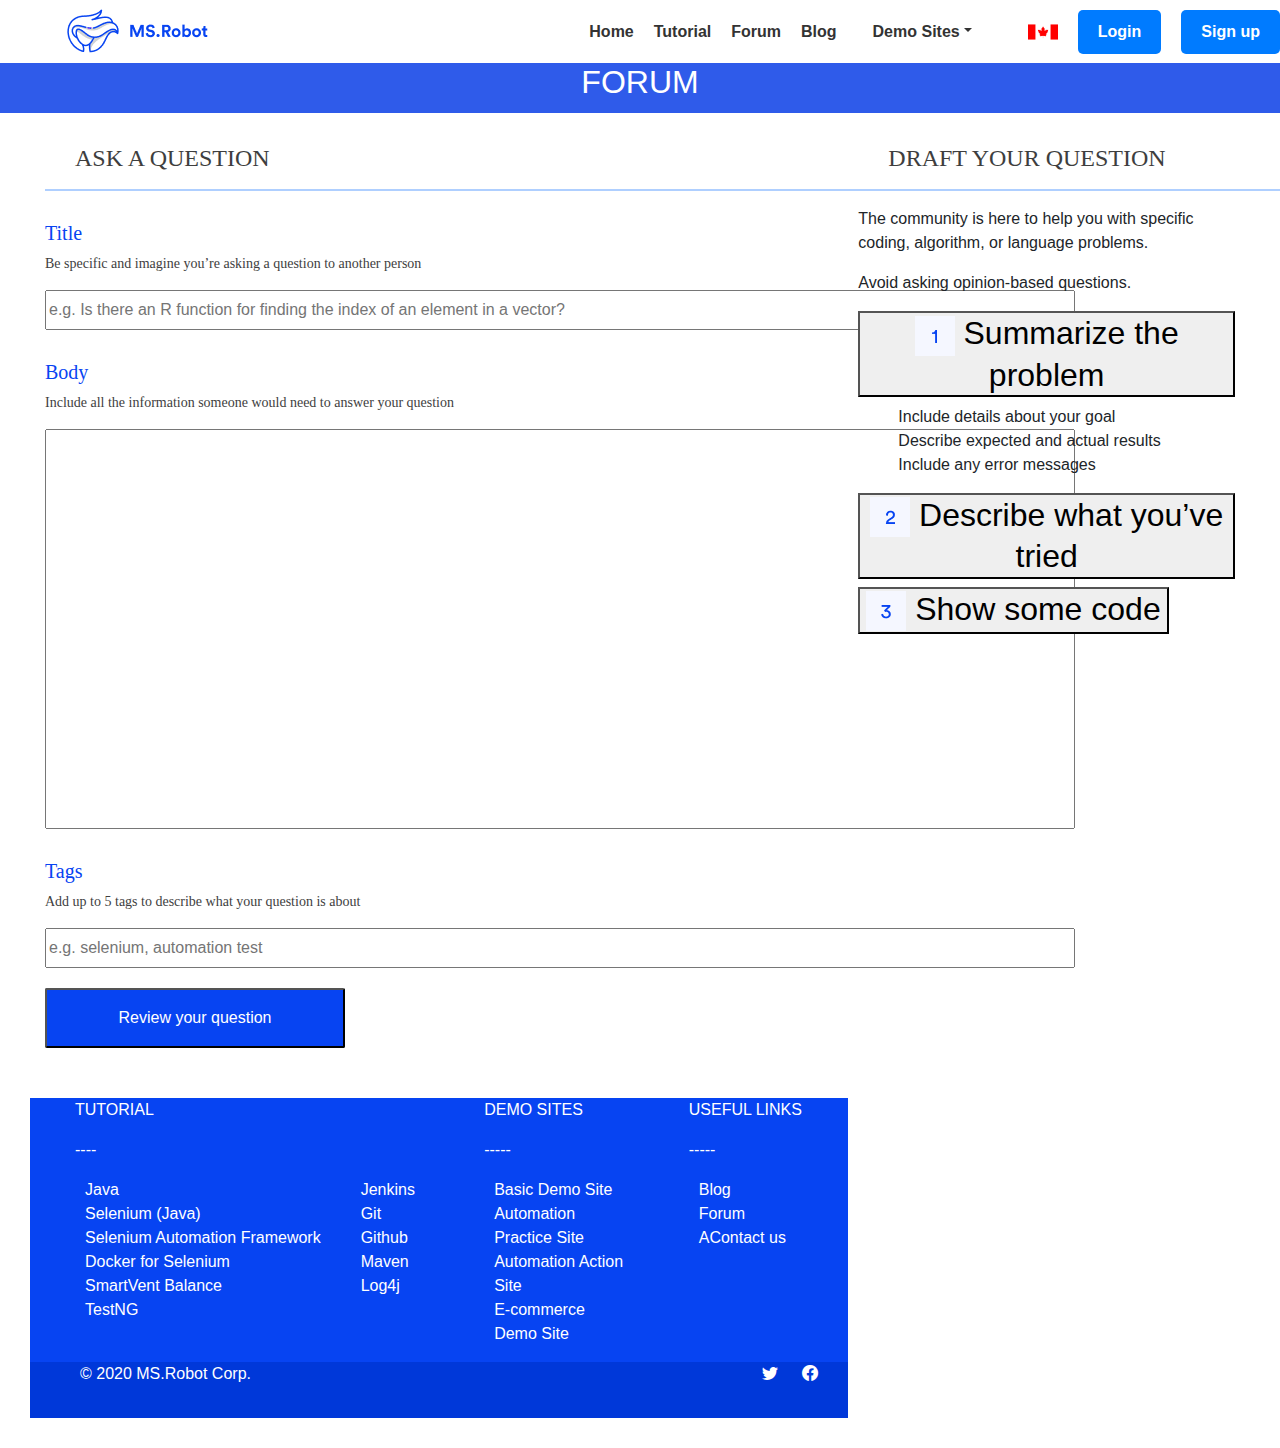
==== commit f8e3b52d: "new" ====
--- a/Ask-a-question.html
+++ b/Ask-a-question.html
@@ -1,7 +1,7 @@
 <!DOCTYPE html>
 <html lang="en">
 
-<head> 
+<head>
     <meta charset="UTF-8">
     <meta http-equiv="X-UA-Compatible" content="IE=edge">
     <meta name="viewport" content="width=device-width, initial-scale=1.0">
@@ -47,16 +47,20 @@
                             <a class="nav-link dropdown-toggle" data-bs-toggle="dropdown" href="#" role="button"
                                 aria-expanded="false" style="font-weight: bold">Demo Sites</a>
                             <ul class="dropdown-menu">
-                                <li><a class="dropdown-item" href="http://127.0.0.1:5500/Basic-site.html">Basic Site</a></li>
-                                <li><a class="dropdown-item" href="http://127.0.0.1:5500/Automation-Practice-Site.html">Automation Practice Site</a></li>
-                                <li><a class="dropdown-item" href="Automation-Action-site.html">Automation Actions Site</a></li>
+                                <li><a class="dropdown-item" href="http://127.0.0.1:5500/Basic-site.html">Basic Site</a>
+                                </li>
+                                <li><a class="dropdown-item"
+                                        href="http://127.0.0.1:5500/Automation-Practice-Site.html">Automation Practice
+                                        Site</a></li>
+                                <li><a class="dropdown-item" href="Automation-Action-site.html">Automation Actions
+                                        Site</a></li>
 
                                 <li><a class="dropdown-item" href="List-product.html">Ecommerce Site</a></li>
                             </ul>
                         </li>
                         <img src="Anh/canada.png" alt="">
                         <button id="Login" onclick="openLoginPopup()">Login</button>
-                        <button id="Sign-up"  onclick="openSigninPopup()">Sign up</button>
+                        <button id="Sign-up" onclick="openSigninPopup()">Sign up</button>
                     </div>
                 </div>
             </div>
@@ -90,126 +94,150 @@
                 <hr id="hr-col4">
                 <p>The community is here to help you with specific coding, algorithm, or language problems.</p>
                 <p>Avoid asking opinion-based questions.</p>
-                <div>
-                    <img src="Anh/1.png" alt="">
-                    <a href="#">Summarize the problem </a>
-                    <i class="bi bi-chevron-up" id="toggle-icon"></i>
-                    <ul class="list">
-                        <li>Include details about your goal </li>
-                        <li>Describe expected and actual results</li>
-                        <li>Include any error messages</li>
-                    </ul>
-                </div>
-
-                <div>
-                    <img src="Anh/2.png" alt="">
-                    <a href="#">Describe what you’ve tried</a>
-                    <i class="bi bi-chevron-up"></i>
-                    <ul>
-                    <li>Show what you’ve tried and tell us what you found (on this site or elsewhere) and why it didn’t
-                        meet your needs. You can get better answers when you provide research.</li>
-                    </ul>
+               
+                <div class="accordion" id="accordionExample">
+                    <div class="accordion-item">
+                        <h2 class="accordion-header">
+                            <button class="accordion-button" type="button" data-bs-toggle="collapse"
+                                data-bs-target="#collapseOne" aria-expanded="true" aria-controls="collapseOne">
+                                <img src="Anh/1.png" alt="">
+                                Summarize the problem
+                            </button>
+                        </h2>
+                        <div id="collapseOne" class="accordion-collapse collapse show"
+                            data-bs-parent="#accordionExample">
+                            <div class="accordion-body">
+                                <ul class="list">
+                                    <li>Include details about your goal </li>
+                                    <li>Describe expected and actual results</li>
+                                    <li>Include any error messages</li>
+                                </ul>
+                            </div>
+                        </div>
+                        <div class="accordion-item">
+                            <h2 class="accordion-header">
+                                <button class="accordion-button collapsed" type="button" data-bs-toggle="collapse"
+                                    data-bs-target="#collapseTwo" aria-expanded="false" aria-controls="collapseTwo">
+                                    <img src="Anh/2.png" alt="">
+                                    Describe what you’ve tried
+                                </button>
+                            </h2>
+                            <div id="collapseTwo" class="accordion-collapse collapse"
+                                data-bs-parent="#accordionExample">
+                                <div class="accordion-body">
+                                    Show what you’ve tried and tell us what you found (on this site or elsewhere) and
+                                    why it didn’t
+                                    meet your needs. You can get better answers when you provide research
+                                </div>
+                            </div>
+                        </div>
+                        <div class="accordion-item">
+                            <h2 class="accordion-header">
+                                <button class="accordion-button collapsed" type="button" data-bs-toggle="collapse"
+                                    data-bs-target="#collapseThree" aria-expanded="false" aria-controls="collapseThree">
+                                    <img src="Anh/3.png" alt=""> 
+                                    Show some code
+                                </button>
+                            </h2>
+                            <div id="collapseThree" class="accordion-collapse collapse"
+                                data-bs-parent="#accordionExample">
+                                <div class="accordion-body">
+                                    When appropriate, share the minimum amount of code others need to reproduce your
+                                    problem (also called a <a href="#">minimum, reproducible example)</a>
+                                </div>
+                            </div>
+                        </div>
                     </div>
-
-                <div>
-                    <img src="Anh/3.png" alt="">
-                    <a href="#">Show some code</a>
-                    <i class="bi bi-chevron-up"></i>
-                    <ul>
-                    <i>When appropriate, share the minimum amount of code others need to reproduce your problem (also
-                        called a <a href="#">minimum, reproducible example</a> </i>
-                    </ul>
+                </div>
+            </div>
+            <!-- Footer -->
+            <div>
+                <div class="Footer">
+                    <div class="Row" id="Row-footer">
+                        <div class="col-6">
+                            <div class="endn">
+                                <p id="Footer-p">TUTORIAL</p>
+                                <p>----</p>
+                            </div>
+                            <div id="Footer-end">
+                                <div>
+                                    <ul id="Footer-li">
+                                        <li>Java</li>
+                                        <li>Selenium (Java)</li>
+                                        <li>Selenium Automation Framework</li>
+                                        <li>Docker for Selenium</li>
+                                        <li>SmartVent Balance</li>
+                                        <li>TestNG</li>
+                                    </ul>
+                                </div>
+
+                                <div>
+                                    <ul id="Footer-li1">
+                                        <li>Jenkins</li>
+                                        <li>Git</li>
+                                        <li>Github</li>
+                                        <li>Maven</li>
+                                        <li>Log4j</li>
+                                    </ul>
+                                </div>
+                            </div>
+                        </div>
+
+                        <div class="col-3">
+                            <div class="endn">
+                                <p>DEMO SITES</p>
+                                <p>-----</p>
+                            </div>
+                            <ul id="Footer-li">
+                                <li>Basic Demo Site</li>
+                                <li>Automation Practice Site</li>
+                                <li>Automation Action Site</li>
+                                <li>E-commerce Demo Site</li>
+                            </ul>
+                        </div>
+                        <div class="col-3">
+                            <div class="endn">
+                                <p>USEFUL LINKS</p>
+                                <p>-----</p>
+                            </div>
+                            <ul id="Footer-li">
+                                <li>Blog</li>
+                                <li>Forum</li>
+                                <li>AContact us</li>
+                            </ul>
+                        </div>
                     </div>
-            </div>
-        </div>
-        <!-- Footer -->
-        <div>
-            <div class="Footer">
-                <div class="Row" id="Row-footer">
-                    <div class="col-6">
-                        <div class="endn">
-                            <p id="Footer-p">TUTORIAL</p>
-                            <p>----</p>
-                        </div>
-                        <div id="Footer-end">
-                            <div>
-                                <ul id="Footer-li">
-                                    <li>Java</li>
-                                    <li>Selenium (Java)</li>
-                                    <li>Selenium Automation Framework</li>
-                                    <li>Docker for Selenium</li>
-                                    <li>SmartVent Balance</li>
-                                    <li>TestNG</li>
-                                </ul>
-                            </div>
-        
-                            <div>
-                                <ul id="Footer-li1">
-                                    <li>Jenkins</li>
-                                    <li>Git</li>
-                                    <li>Github</li>
-                                    <li>Maven</li>
-                                    <li>Log4j</li>
-                                </ul>
-                            </div>
-                        </div>
+
+                </div>
+
+                <div class="Footer-end">
+                    <p>© 2020 MS.Robot Corp.</p>
+                    <div class="Endd">
+                        <i class="bi bi-twitter"></i>
+                        <i class="bi bi-facebook"></i>
                     </div>
-        
-                    <div class="col-3">
-                        <div class="endn">
-                            <p>DEMO SITES</p>
-                            <p>-----</p>
-                        </div>
-                        <ul id="Footer-li">
-                            <li>Basic Demo Site</li>
-                            <li>Automation Practice Site</li>
-                            <li>Automation Action Site</li>
-                            <li>E-commerce Demo Site</li>
-                        </ul>
-                    </div>
-                    <div class="col-3">
-                        <div class="endn">
-                            <p>USEFUL LINKS</p>
-                            <p>-----</p>
-                        </div>
-                        <ul id="Footer-li">
-                            <li>Blog</li>
-                            <li>Forum</li>
-                            <li>AContact us</li>
-                        </ul>
-                    </div>
-                </div>
-        
-            </div>
-        
-            <div class="Footer-end">
-                <p>© 2020 MS.Robot Corp.</p>
-                <div class="Endd">
-                    <i class="bi bi-twitter"></i>
-                    <i class="bi bi-facebook"></i>
-                </div>
-            </div>
-        </div>  
+                </div>
+            </div>
             <!-- popup Login -->
-        
-        
-        
+
+
+
             <div id="loginPopup" class="popup">
                 <div class="popup-content">
                     <span class="close" onclick="closeLoginPopup()">&times;</span>
                     <h4>Log in to your <span style="color: #0744F2;"> Ms.Robot </span>account!</h4>
                     <form>
-        
+
                         <input type="text" id="Email" name="Email" placeholder="Email"><br>
-        
+
                         <input type="password" id="password" name="password" placeholder="Password"><br>
                         <div id="popup-login">
                             <input type="submit" value="Login">
                         </div>
                         <p>or <a href="#" onclick="openForgotPasswordPopup()">Forgot password</a> </p>
-        
+
                         <p> Don't have an account <a href="#">Sign up</a></p>
-        
+
                     </form>
                 </div>
             </div>
@@ -222,29 +250,29 @@
                 }
             </script>
             <!-- Popup forgotPassword -->
-        
-        
+
+
             <div id="forgotPasswordPopup" class="popup">
                 <div class="popup-content2">
                     <span class="close" onclick="closeForgotPasswordPopup()">&times;</span>
                     <h4>Forgot password</h4>
                     <form>
-        
+
                         <input type="text" id="email" name="email" placeholder="Email"><br>
                         <div class="Recaptcha-input">
                             <input type="checkbox">
                             <div class="g-recaptcha"
                                 data-sitekey="http://127.0.0.1:5500/index.html?email=&g-recaptcha-response=#">
-        
-                            </div>
-        
+
+                            </div>
+
                         </div>
                         <div class="Rest-password">
                             <input onclick="openResetPasswordPopup()" type="submit" value="Reset password">
                         </div>
                         <script src="https://www.google.com/recaptcha/api.js" async defer></script>
                         <p style="text-align: center;">or <a href="#">Login</a> </p>
-        
+
                     </form>
                 </div>
             </div>
@@ -257,22 +285,23 @@
                     document.getElementById("forgotPasswordPopup").style.display = "none";
                 }
             </script>
-        
+
             <!-- Reset Password -->
-        
-        
+
+
             <div id="resetPasswordPopup" class="popup1">
                 <div class="popup-content3">
                     <span class="close" onclick="closeResetPasswordPopup()">&times;</span>
                     <h4>Reset password</h4>
                     <form>
-        
-        
-        
+
+
+
                         <input type="password" id="newPassword" name="New Password" placeholder="New Password"><br>
-        
-        
-                        <input type="password" id="VerifyPassword" name="Verify Password" placeholder="Verify Password"> <br>
+
+
+                        <input type="password" id="VerifyPassword" name="Verify Password" placeholder="Verify Password">
+                        <br>
                         <div class="verifyPass">
                             <input type="submit" value="Submit">
                         </div>
@@ -280,19 +309,19 @@
                 </div>
             </div>
             <script>
-        
+
                 function openResetPasswordPopup() {
                     document.getElementById("resetPasswordPopup").style.display = "block";
                     document.getElementById("forgotPasswordPopup").style.display = "none";
                 }
-        
+
                 function closeResetPasswordPopup() {
                     document.getElementById("resetPasswordPopup").style.display = "none";
                 }
             </script>
-        
+
             <!-- Popup Feedback -->
-        
+
             <div id="feedbackPopup" class="popup">
                 <div class="popup-content4">
                     <span class="close" onclick="closeFeedbackPopup()">&times;</span>
@@ -309,7 +338,8 @@
                         <div class="text-feedback">
                             <p>Like</p>
                         </div>
-                        <h3>How like are you to recommend our company/product/service to your friends and colleagues?</h3>
+                        <h3>How like are you to recommend our company/product/service to your friends and colleagues?
+                        </h3>
                         <div class="checkbox-container">
                             <div class="text-container">
                                 <span>0</span>
@@ -358,68 +388,74 @@
                     document.getElementById("feedbackPopup").style.display = "none";
                 }
             </script>
-        <!-- --------Ask question -->
-        <div id="Ask-QuestionPopup" class="popup">
-            <div class="popup-content5">
-                <span class="close" onclick="CloseAskQuestionPopup()">&times;</span>    
-                <h3>Select the question category</h3>    
-                <hr>        
-                <form>
-                    <div class="Special-popup">
-                        <p>1. Special catalog, you will be expertly answered by our experts.</p>
-                        <button>Q & A with Our Test Automation Architect team</button>
-                        
-                    </div>
-                    <div class="Free-cata-popup">
-                        <p>2. Free catalogory, you can ask all questions here. No login required.</p>
-                        <button>General Discussion</button>
-                    </div>
-                </form>
-            </div>
-        </div>   
-        <script>
-            function openAskQuestionPopup() {
-                document.getElementById("Ask-QuestionPopup").style.display = "block";
-            }
-            function CloseAskQuestionPopup(){
-                document.getElementById("Ask-QuestionPopup").style.display = "none";
-            }
-        </script>
-         <!-- popup đăng ký -->
-        
-            
-         <div id="SigninPopup" class="popup">
-            <div class="popup-content6">
-                <span class="close" onclick="closeSigninPopup()">&times;</span>
-                <h4>Sign Up and Start Learning!</h4>
-                <hr>
-                <form>
-                    <input type="email" id="emails" name="email" placeholder="Email" required> <br>
-                    <input type="password" id="password" name="password" placeholder="Password"  required> <br>
-                    <input type="password" id="verifypassword" name="verifypassword" placeholder="verify password" required> <br>
-                    <p id="Sign-up-p">Please use this email & password to login our Demo Sites when using Selenium Test Automation.</p>
-                    
-                    <div id="Check-yes">
-                        <input type="checkbox" id="">
-                        <p>Yes! I want to receive emails with Selenium Tips and ebook!</p>
-                    </div>
-                   <button>Sign up</button>
-                   <p>By signing up, you agree to our <a href="#">Terms of Use</a>  and <a href="#">Privacy Policy.</a> </p>
-                      <hr>
-                      <p>Already have an account? <a href="http://127.0.0.1:5500/Ask-question-login.html">Log In</a> </p>
-                </form>
-            </div>
+            <!-- --------Ask question -->
+            <div id="Ask-QuestionPopup" class="popup">
+                <div class="popup-content5">
+                    <span class="close" onclick="CloseAskQuestionPopup()">&times;</span>
+                    <h3>Select the question category</h3>
+                    <hr>
+                    <form>
+                        <div class="Special-popup">
+                            <p>1. Special catalog, you will be expertly answered by our experts.</p>
+                            <button>Q & A with Our Test Automation Architect team</button>
+
+                        </div>
+                        <div class="Free-cata-popup">
+                            <p>2. Free catalogory, you can ask all questions here. No login required.</p>
+                            <button>General Discussion</button>
+                        </div>
+                    </form>
+                </div>
+            </div>
+            <script>
+                function openAskQuestionPopup() {
+                    document.getElementById("Ask-QuestionPopup").style.display = "block";
+                }
+                function CloseAskQuestionPopup() {
+                    document.getElementById("Ask-QuestionPopup").style.display = "none";
+                }
+            </script>
+            <!-- popup đăng ký -->
+
+
+            <div id="SigninPopup" class="popup">
+                <div class="popup-content6">
+                    <span class="close" onclick="closeSigninPopup()">&times;</span>
+                    <h4>Sign Up and Start Learning!</h4>
+                    <hr>
+                    <form>
+                        <input type="email" id="emails" name="email" placeholder="Email" required> <br>
+                        <input type="password" id="password" name="password" placeholder="Password" required> <br>
+                        <input type="password" id="verifypassword" name="verifypassword" placeholder="verify password"
+                            required> <br>
+                        <p id="Sign-up-p">Please use this email & password to login our Demo Sites when using Selenium
+                            Test
+                            Automation.</p>
+
+                        <div id="Check-yes">
+                            <input type="checkbox" id="">
+                            <p>Yes! I want to receive emails with Selenium Tips and ebook!</p>
+                        </div>
+                        <button>Sign up</button>
+                        <p>By signing up, you agree to our <a href="#">Terms of Use</a> and <a href="#">Privacy
+                                Policy.</a>
+                        </p>
+                        <hr>
+                        <p>Already have an account? <a href="http://127.0.0.1:5500/Ask-question-login.html">Log In</a>
+                        </p>
+                    </form>
+                </div>
+            </div>
+            <script>
+                function openSigninPopup() {
+                    document.getElementById("SigninPopup").style.display = "block";
+                }
+                function closeSigninPopup() {
+                    document.getElementById("SigninPopup").style.display = "none";
+                }
+            </script>
+
         </div>
-        <script>
-            function openSigninPopup() {
-                document.getElementById("SigninPopup").style.display = "block";
-            }
-            function closeSigninPopup() {
-                document.getElementById("SigninPopup").style.display = "none";
-            }
-        </script>
-
-    </div>
     </div>
 </body>
 
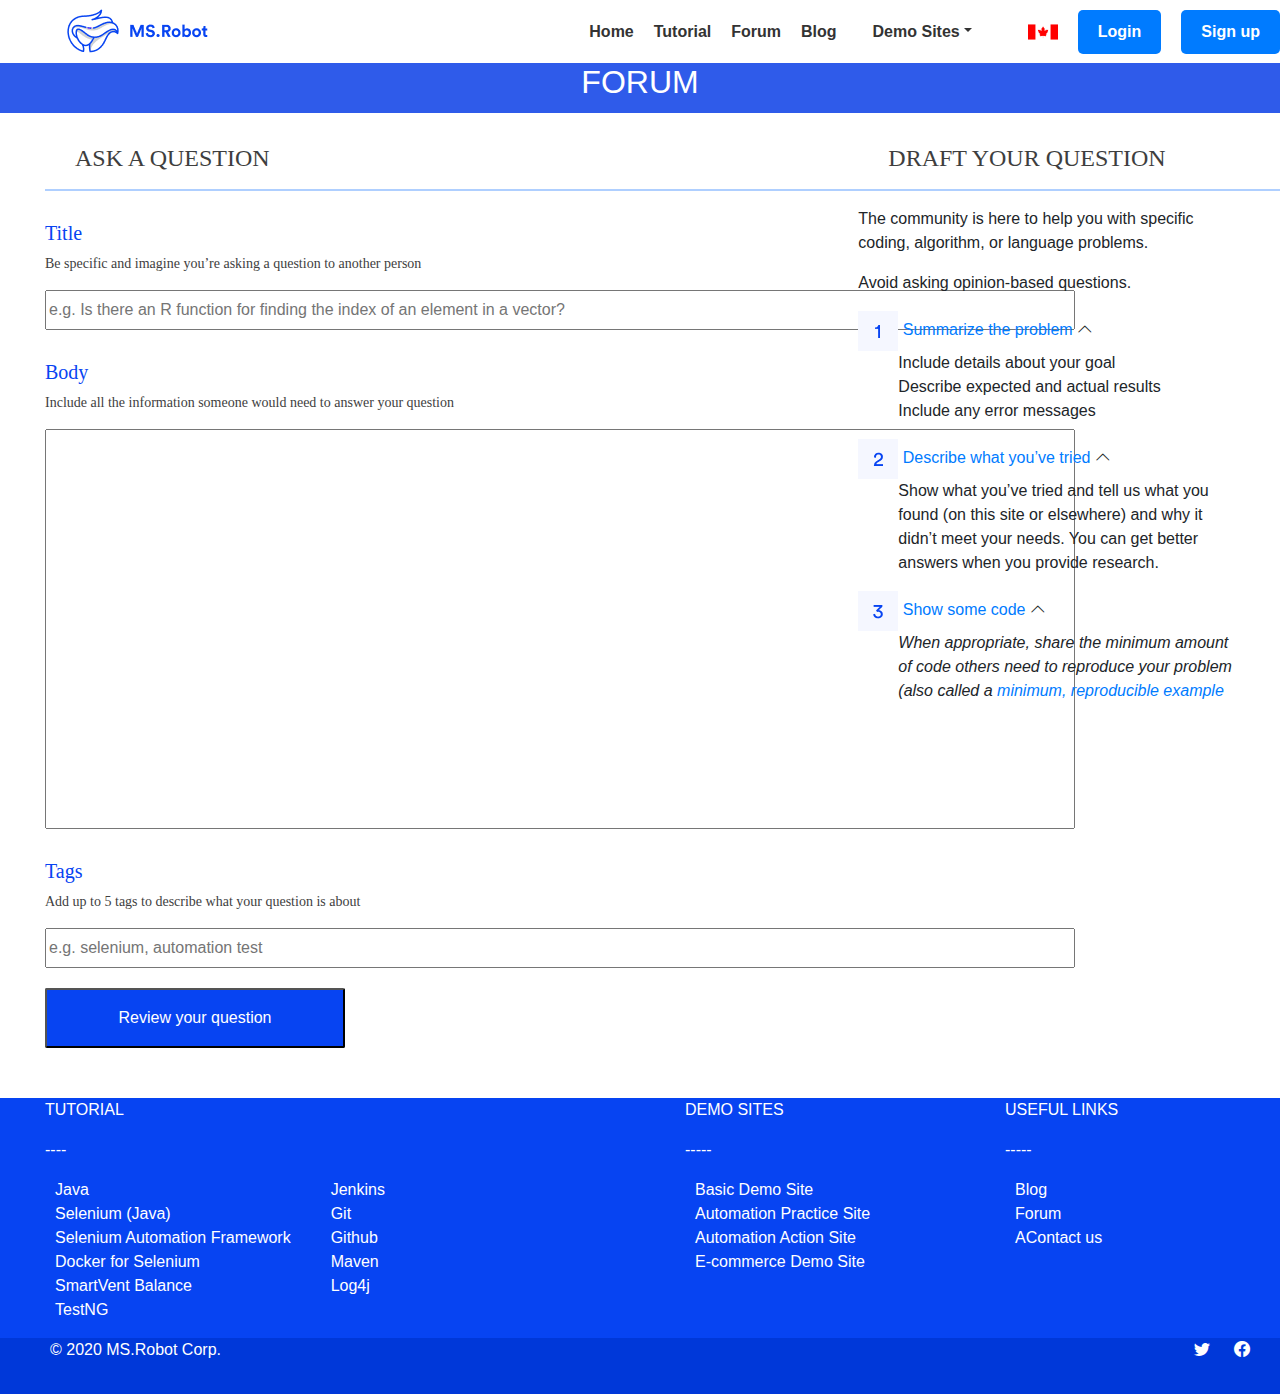
==== commit a5cf0185: "neww" ====
--- a/Ask-a-question.html
+++ b/Ask-a-question.html
@@ -1,7 +1,7 @@
 <!DOCTYPE html>
 <html lang="en">
 
-<head>
+<head> 
     <meta charset="UTF-8">
     <meta http-equiv="X-UA-Compatible" content="IE=edge">
     <meta name="viewport" content="width=device-width, initial-scale=1.0">
@@ -39,28 +39,24 @@
                         <img src="Anh/Logo.png" alt="">
                     </div>
                     <div class="col-8" id="Header-col-right">
-                        <a href="http://127.0.0.1:5500/index.html">Home</a>
-                        <a href="http://127.0.0.1:5500/tutorial.html">Tutorial</a>
-                        <a href="http://127.0.0.1:5500/Forum.html">Forum</a>
-                        <a href="http://127.0.0.1:5500/Blogs.html">Blog</a>
+                        <a href="index.html">Home</a>
+                        <a href="tutorial.html">Tutorial</a>
+                        <a href="Forum.html">Forum</a>
+                        <a href="Blogs.html">Blog</a>
                         <li class=" nav-item dropdown" style="margin: 0px; ">
                             <a class="nav-link dropdown-toggle" data-bs-toggle="dropdown" href="#" role="button"
                                 aria-expanded="false" style="font-weight: bold">Demo Sites</a>
                             <ul class="dropdown-menu">
-                                <li><a class="dropdown-item" href="http://127.0.0.1:5500/Basic-site.html">Basic Site</a>
-                                </li>
-                                <li><a class="dropdown-item"
-                                        href="http://127.0.0.1:5500/Automation-Practice-Site.html">Automation Practice
-                                        Site</a></li>
-                                <li><a class="dropdown-item" href="Automation-Action-site.html">Automation Actions
-                                        Site</a></li>
+                                <li><a class="dropdown-item" href="Basic-site.html">Basic Site</a></li>
+                                <li><a class="dropdown-item" href="Automation-Practice-Site.html">Automation Practice Site</a></li>
+                                <li><a class="dropdown-item" href="Automation-Action-site.html">Automation Actions Site</a></li>
 
                                 <li><a class="dropdown-item" href="List-product.html">Ecommerce Site</a></li>
                             </ul>
                         </li>
                         <img src="Anh/canada.png" alt="">
                         <button id="Login" onclick="openLoginPopup()">Login</button>
-                        <button id="Sign-up" onclick="openSigninPopup()">Sign up</button>
+                        <button id="Sign-up"  onclick="openSigninPopup()">Sign up</button>
                     </div>
                 </div>
             </div>
@@ -94,150 +90,126 @@
                 <hr id="hr-col4">
                 <p>The community is here to help you with specific coding, algorithm, or language problems.</p>
                 <p>Avoid asking opinion-based questions.</p>
-               
-                <div class="accordion" id="accordionExample">
-                    <div class="accordion-item">
-                        <h2 class="accordion-header">
-                            <button class="accordion-button" type="button" data-bs-toggle="collapse"
-                                data-bs-target="#collapseOne" aria-expanded="true" aria-controls="collapseOne">
-                                <img src="Anh/1.png" alt="">
-                                Summarize the problem
-                            </button>
-                        </h2>
-                        <div id="collapseOne" class="accordion-collapse collapse show"
-                            data-bs-parent="#accordionExample">
-                            <div class="accordion-body">
-                                <ul class="list">
-                                    <li>Include details about your goal </li>
-                                    <li>Describe expected and actual results</li>
-                                    <li>Include any error messages</li>
+                <div>
+                    <img src="Anh/1.png" alt="">
+                    <a href="#">Summarize the problem </a>
+                    <i class="bi bi-chevron-up" id="toggle-icon"></i>
+                    <ul class="list">
+                        <li>Include details about your goal </li>
+                        <li>Describe expected and actual results</li>
+                        <li>Include any error messages</li>
+                    </ul>
+                </div>
+
+                <div>
+                    <img src="Anh/2.png" alt="">
+                    <a href="#">Describe what you’ve tried</a>
+                    <i class="bi bi-chevron-up"></i>
+                    <ul>
+                    <li>Show what you’ve tried and tell us what you found (on this site or elsewhere) and why it didn’t
+                        meet your needs. You can get better answers when you provide research.</li>
+                    </ul>
+                    </div>
+
+                <div>
+                    <img src="Anh/3.png" alt="">
+                    <a href="#">Show some code</a>
+                    <i class="bi bi-chevron-up"></i>
+                    <ul>
+                    <i>When appropriate, share the minimum amount of code others need to reproduce your problem (also
+                        called a <a href="#">minimum, reproducible example</a> </i>
+                    </ul>
+                    </div>
+            </div>
+        </div>
+        <!-- Footer -->
+        <div>
+            <div class="Footer">
+                <div class="Row" id="Row-footer">
+                    <div class="col-6">
+                        <div class="endn">
+                            <p id="Footer-p">TUTORIAL</p>
+                            <p>----</p>
+                        </div>
+                        <div id="Footer-end">
+                            <div>
+                                <ul id="Footer-li">
+                                    <li>Java</li>
+                                    <li>Selenium (Java)</li>
+                                    <li>Selenium Automation Framework</li>
+                                    <li>Docker for Selenium</li>
+                                    <li>SmartVent Balance</li>
+                                    <li>TestNG</li>
                                 </ul>
                             </div>
-                        </div>
-                        <div class="accordion-item">
-                            <h2 class="accordion-header">
-                                <button class="accordion-button collapsed" type="button" data-bs-toggle="collapse"
-                                    data-bs-target="#collapseTwo" aria-expanded="false" aria-controls="collapseTwo">
-                                    <img src="Anh/2.png" alt="">
-                                    Describe what you’ve tried
-                                </button>
-                            </h2>
-                            <div id="collapseTwo" class="accordion-collapse collapse"
-                                data-bs-parent="#accordionExample">
-                                <div class="accordion-body">
-                                    Show what you’ve tried and tell us what you found (on this site or elsewhere) and
-                                    why it didn’t
-                                    meet your needs. You can get better answers when you provide research
-                                </div>
+        
+                            <div>
+                                <ul id="Footer-li1">
+                                    <li>Jenkins</li>
+                                    <li>Git</li>
+                                    <li>Github</li>
+                                    <li>Maven</li>
+                                    <li>Log4j</li>
+                                </ul>
                             </div>
                         </div>
-                        <div class="accordion-item">
-                            <h2 class="accordion-header">
-                                <button class="accordion-button collapsed" type="button" data-bs-toggle="collapse"
-                                    data-bs-target="#collapseThree" aria-expanded="false" aria-controls="collapseThree">
-                                    <img src="Anh/3.png" alt=""> 
-                                    Show some code
-                                </button>
-                            </h2>
-                            <div id="collapseThree" class="accordion-collapse collapse"
-                                data-bs-parent="#accordionExample">
-                                <div class="accordion-body">
-                                    When appropriate, share the minimum amount of code others need to reproduce your
-                                    problem (also called a <a href="#">minimum, reproducible example)</a>
-                                </div>
-                            </div>
-                        </div>
-                    </div>
-                </div>
-            </div>
-            <!-- Footer -->
-            <div>
-                <div class="Footer">
-                    <div class="Row" id="Row-footer">
-                        <div class="col-6">
-                            <div class="endn">
-                                <p id="Footer-p">TUTORIAL</p>
-                                <p>----</p>
-                            </div>
-                            <div id="Footer-end">
-                                <div>
-                                    <ul id="Footer-li">
-                                        <li>Java</li>
-                                        <li>Selenium (Java)</li>
-                                        <li>Selenium Automation Framework</li>
-                                        <li>Docker for Selenium</li>
-                                        <li>SmartVent Balance</li>
-                                        <li>TestNG</li>
-                                    </ul>
-                                </div>
-
-                                <div>
-                                    <ul id="Footer-li1">
-                                        <li>Jenkins</li>
-                                        <li>Git</li>
-                                        <li>Github</li>
-                                        <li>Maven</li>
-                                        <li>Log4j</li>
-                                    </ul>
-                                </div>
-                            </div>
-                        </div>
-
-                        <div class="col-3">
-                            <div class="endn">
-                                <p>DEMO SITES</p>
-                                <p>-----</p>
-                            </div>
-                            <ul id="Footer-li">
-                                <li>Basic Demo Site</li>
-                                <li>Automation Practice Site</li>
-                                <li>Automation Action Site</li>
-                                <li>E-commerce Demo Site</li>
-                            </ul>
-                        </div>
-                        <div class="col-3">
-                            <div class="endn">
-                                <p>USEFUL LINKS</p>
-                                <p>-----</p>
-                            </div>
-                            <ul id="Footer-li">
-                                <li>Blog</li>
-                                <li>Forum</li>
-                                <li>AContact us</li>
-                            </ul>
-                        </div>
-                    </div>
-
-                </div>
-
-                <div class="Footer-end">
-                    <p>© 2020 MS.Robot Corp.</p>
-                    <div class="Endd">
-                        <i class="bi bi-twitter"></i>
-                        <i class="bi bi-facebook"></i>
-                    </div>
-                </div>
-            </div>
+                    </div>
+        
+                    <div class="col-3">
+                        <div class="endn">
+                            <p>DEMO SITES</p>
+                            <p>-----</p>
+                        </div>
+                        <ul id="Footer-li">
+                            <li>Basic Demo Site</li>
+                            <li>Automation Practice Site</li>
+                            <li>Automation Action Site</li>
+                            <li>E-commerce Demo Site</li>
+                        </ul>
+                    </div>
+                    <div class="col-3">
+                        <div class="endn">
+                            <p>USEFUL LINKS</p>
+                            <p>-----</p>
+                        </div>
+                        <ul id="Footer-li">
+                            <li>Blog</li>
+                            <li>Forum</li>
+                            <li>AContact us</li>
+                        </ul>
+                    </div>
+                </div>
+        
+            </div>
+        
+            <div class="Footer-end">
+                <p>© 2020 MS.Robot Corp.</p>
+                <div class="Endd">
+                    <i class="bi bi-twitter"></i>
+                    <i class="bi bi-facebook"></i>
+                </div>
+            </div>
+        </div>  
             <!-- popup Login -->
-
-
-
+        
+        
+        
             <div id="loginPopup" class="popup">
                 <div class="popup-content">
                     <span class="close" onclick="closeLoginPopup()">&times;</span>
                     <h4>Log in to your <span style="color: #0744F2;"> Ms.Robot </span>account!</h4>
                     <form>
-
+        
                         <input type="text" id="Email" name="Email" placeholder="Email"><br>
-
+        
                         <input type="password" id="password" name="password" placeholder="Password"><br>
                         <div id="popup-login">
                             <input type="submit" value="Login">
                         </div>
                         <p>or <a href="#" onclick="openForgotPasswordPopup()">Forgot password</a> </p>
-
+        
                         <p> Don't have an account <a href="#">Sign up</a></p>
-
+        
                     </form>
                 </div>
             </div>
@@ -250,29 +222,29 @@
                 }
             </script>
             <!-- Popup forgotPassword -->
-
-
+        
+        
             <div id="forgotPasswordPopup" class="popup">
                 <div class="popup-content2">
                     <span class="close" onclick="closeForgotPasswordPopup()">&times;</span>
                     <h4>Forgot password</h4>
                     <form>
-
+        
                         <input type="text" id="email" name="email" placeholder="Email"><br>
                         <div class="Recaptcha-input">
                             <input type="checkbox">
                             <div class="g-recaptcha"
-                                data-sitekey="http://127.0.0.1:5500/index.html?email=&g-recaptcha-response=#">
-
+                                data-sitekey="index.html?email=&g-recaptcha-response=#">
+        
                             </div>
-
+        
                         </div>
                         <div class="Rest-password">
                             <input onclick="openResetPasswordPopup()" type="submit" value="Reset password">
                         </div>
                         <script src="https://www.google.com/recaptcha/api.js" async defer></script>
                         <p style="text-align: center;">or <a href="#">Login</a> </p>
-
+        
                     </form>
                 </div>
             </div>
@@ -285,23 +257,22 @@
                     document.getElementById("forgotPasswordPopup").style.display = "none";
                 }
             </script>
-
+        
             <!-- Reset Password -->
-
-
+        
+        
             <div id="resetPasswordPopup" class="popup1">
                 <div class="popup-content3">
                     <span class="close" onclick="closeResetPasswordPopup()">&times;</span>
                     <h4>Reset password</h4>
                     <form>
-
-
-
+        
+        
+        
                         <input type="password" id="newPassword" name="New Password" placeholder="New Password"><br>
-
-
-                        <input type="password" id="VerifyPassword" name="Verify Password" placeholder="Verify Password">
-                        <br>
+        
+        
+                        <input type="password" id="VerifyPassword" name="Verify Password" placeholder="Verify Password"> <br>
                         <div class="verifyPass">
                             <input type="submit" value="Submit">
                         </div>
@@ -309,19 +280,19 @@
                 </div>
             </div>
             <script>
-
+        
                 function openResetPasswordPopup() {
                     document.getElementById("resetPasswordPopup").style.display = "block";
                     document.getElementById("forgotPasswordPopup").style.display = "none";
                 }
-
+        
                 function closeResetPasswordPopup() {
                     document.getElementById("resetPasswordPopup").style.display = "none";
                 }
             </script>
-
+        
             <!-- Popup Feedback -->
-
+        
             <div id="feedbackPopup" class="popup">
                 <div class="popup-content4">
                     <span class="close" onclick="closeFeedbackPopup()">&times;</span>
@@ -338,8 +309,7 @@
                         <div class="text-feedback">
                             <p>Like</p>
                         </div>
-                        <h3>How like are you to recommend our company/product/service to your friends and colleagues?
-                        </h3>
+                        <h3>How like are you to recommend our company/product/service to your friends and colleagues?</h3>
                         <div class="checkbox-container">
                             <div class="text-container">
                                 <span>0</span>
@@ -388,74 +358,68 @@
                     document.getElementById("feedbackPopup").style.display = "none";
                 }
             </script>
-            <!-- --------Ask question -->
-            <div id="Ask-QuestionPopup" class="popup">
-                <div class="popup-content5">
-                    <span class="close" onclick="CloseAskQuestionPopup()">&times;</span>
-                    <h3>Select the question category</h3>
-                    <hr>
-                    <form>
-                        <div class="Special-popup">
-                            <p>1. Special catalog, you will be expertly answered by our experts.</p>
-                            <button>Q & A with Our Test Automation Architect team</button>
-
-                        </div>
-                        <div class="Free-cata-popup">
-                            <p>2. Free catalogory, you can ask all questions here. No login required.</p>
-                            <button>General Discussion</button>
-                        </div>
-                    </form>
-                </div>
-            </div>
-            <script>
-                function openAskQuestionPopup() {
-                    document.getElementById("Ask-QuestionPopup").style.display = "block";
-                }
-                function CloseAskQuestionPopup() {
-                    document.getElementById("Ask-QuestionPopup").style.display = "none";
-                }
-            </script>
-            <!-- popup đăng ký -->
-
-
-            <div id="SigninPopup" class="popup">
-                <div class="popup-content6">
-                    <span class="close" onclick="closeSigninPopup()">&times;</span>
-                    <h4>Sign Up and Start Learning!</h4>
-                    <hr>
-                    <form>
-                        <input type="email" id="emails" name="email" placeholder="Email" required> <br>
-                        <input type="password" id="password" name="password" placeholder="Password" required> <br>
-                        <input type="password" id="verifypassword" name="verifypassword" placeholder="verify password"
-                            required> <br>
-                        <p id="Sign-up-p">Please use this email & password to login our Demo Sites when using Selenium
-                            Test
-                            Automation.</p>
-
-                        <div id="Check-yes">
-                            <input type="checkbox" id="">
-                            <p>Yes! I want to receive emails with Selenium Tips and ebook!</p>
-                        </div>
-                        <button>Sign up</button>
-                        <p>By signing up, you agree to our <a href="#">Terms of Use</a> and <a href="#">Privacy
-                                Policy.</a>
-                        </p>
-                        <hr>
-                        <p>Already have an account? <a href="http://127.0.0.1:5500/Ask-question-login.html">Log In</a>
-                        </p>
-                    </form>
-                </div>
-            </div>
-            <script>
-                function openSigninPopup() {
-                    document.getElementById("SigninPopup").style.display = "block";
-                }
-                function closeSigninPopup() {
-                    document.getElementById("SigninPopup").style.display = "none";
-                }
-            </script>
-
+        <!-- --------Ask question -->
+        <div id="Ask-QuestionPopup" class="popup">
+            <div class="popup-content5">
+                <span class="close" onclick="CloseAskQuestionPopup()">&times;</span>    
+                <h3>Select the question category</h3>    
+                <hr>        
+                <form>
+                    <div class="Special-popup">
+                        <p>1. Special catalog, you will be expertly answered by our experts.</p>
+                        <button>Q & A with Our Test Automation Architect team</button>
+                        
+                    </div>
+                    <div class="Free-cata-popup">
+                        <p>2. Free catalogory, you can ask all questions here. No login required.</p>
+                        <button>General Discussion</button>
+                    </div>
+                </form>
+            </div>
+        </div>   
+        <script>
+            function openAskQuestionPopup() {
+                document.getElementById("Ask-QuestionPopup").style.display = "block";
+            }
+            function CloseAskQuestionPopup(){
+                document.getElementById("Ask-QuestionPopup").style.display = "none";
+            }
+        </script>
+         <!-- popup đăng ký -->
+        
+            
+         <div id="SigninPopup" class="popup">
+            <div class="popup-content6">
+                <span class="close" onclick="closeSigninPopup()">&times;</span>
+                <h4>Sign Up and Start Learning!</h4>
+                <hr>
+                <form>
+                    <input type="email" id="emails" name="email" placeholder="Email" required> <br>
+                    <input type="password" id="password" name="password" placeholder="Password"  required> <br>
+                    <input type="password" id="verifypassword" name="verifypassword" placeholder="verify password" required> <br>
+                    <p id="Sign-up-p">Please use this email & password to login our Demo Sites when using Selenium Test Automation.</p>
+                    
+                    <div id="Check-yes">
+                        <input type="checkbox" id="">
+                        <p>Yes! I want to receive emails with Selenium Tips and ebook!</p>
+                    </div>
+                   <button>Sign up</button>
+                   <p>By signing up, you agree to our <a href="#">Terms of Use</a>  and <a href="#">Privacy Policy.</a> </p>
+                      <hr>
+                      <p>Already have an account? <a href="Ask-question-login.html">Log In</a> </p>
+                </form>
+            </div>
         </div>
+        <script>
+            function openSigninPopup() {
+                document.getElementById("SigninPopup").style.display = "block";
+            }
+            function closeSigninPopup() {
+                document.getElementById("SigninPopup").style.display = "none";
+            }
+        </script>
+
+    </div>
     </div>
 </body>
 
--- a/tutorials.css
+++ b/tutorials.css
@@ -247,7 +247,7 @@
 
 /* ........... */
 
-#Source-code {
+/* #Source-code {
 
   margin: 50px;
   max-width: 49%;
@@ -273,7 +273,7 @@
 
 #Selenium-Test {
   margin-top: 170px;
-  margin-left: 50px;
+  
   width: 400px;
   height: 400px;
   background-color: aliceblue;
@@ -312,6 +312,78 @@
   text-align: center;
   width: 300px;
   height: 60px;
+} */
+
+#Source-code p {
+  height: 60px;
+  font-family: 'Circular Std';
+  font-style: normal;
+  font-weight: 900;
+  font-size: 48px;
+  line-height: 60px;
+  color: #0744F2;
+
+  text-align: center;
+}
+
+#Source-code img {
+  width: 80%;
+  height: auto;
+  margin-left: 50px;
+}
+
+#Selenium-Test {
+  margin-top: 57pt;
+  width: 60%;
+  height: auto;
+  background-color: aliceblue;
+}
+
+#Selenium-Test h4 {
+  font-family: 'Circular Std';
+  font-style: normal;
+  font-weight: 700;
+  font-size: 18px;
+  line-height: 36px;
+  color: #0744F2;
+}
+
+#text-p {
+  margin-left: 30px;
+}
+
+#text-p p {
+  font-family: 'Circular Std';
+  font-style: normal;
+  font-weight: 450;
+  font-size: 18px;
+  line-height: 40px;
+  color: #EC5252;
+}
+
+.Selenium-p {
+  margin-left: 30px;
+}
+
+#Selenium-p p {
+  font-family: 'Circular Std';
+  font-style: normal;
+  font-weight: 450;
+  font-size: 18px;
+  line-height: 32px;
+  color: #11223F;
+}
+
+#Selenium-Test button {
+  background: #EC5252;
+  border-radius: 3px;
+  text-align: center;
+  align-items: center;
+  width: 300px;
+  height: 60px;
+  margin: 0 auto;
+  display: block;
+  justify-content: center;
 }
 
 /* /////// */
@@ -336,6 +408,7 @@
 #Learning-h img {
   width: 100px;
   height: 50px;
+  margin-top: 50px;
   margin-right: 120px;
 }
 
@@ -930,40 +1003,31 @@
 }
 
 /* ....... */
-.Section {
-  margin-top: 100px;
-  margin-left: 30px;
-  margin-right: 30px;
-  display: grid;
-  grid-template-columns: auto auto auto;
-  grid-gap: 10px;
-}
-
-.Section-1 {
-  width: 100%;
-  height: 499px;
-  background-color: #F6F6F6;
-
-}
-
-.Section-1 p {
+
+#col-start {
+  height: 400px;
+  background: #F6F6F6;
+  margin-top: 20px;
+  padding-left: 30px;
+
+}
+
+#col-start p {
   font-family: 'Circular Std';
   font-style: normal;
   font-weight: bold;
-  font-size: 14px;
+  font-size: 18px;
   line-height: 18px;
-  margin: 20px;
+
   color: #000000;
-  width: 270px;
-}
-
-.Section-2 {
-  width: 100%;
-
+}
+
+#col-start span {
+  color: blue;
 }
 
 .section2-img img {
-  width: 950px;
+ 
   height: auto;
 }
 
@@ -1007,17 +1071,19 @@
   height: auto;
   margin-left: 40%;
 }
-
-.Section-3 {
-  width: 100%;
-
-}
-
+#col-end{
+  margin-top: 20px;
+}
+
+.section3-img1,
+.section3-img2{
+  
+  text-align: center;
+}
 .section3-img2 img {
   margin-top: 30px;
-  margin-left: 22%;
-}
-
+ margin-left: 30px;
+}
 /* -----BLOG------- */
 
 
@@ -1476,18 +1542,26 @@
 
 .Forum-total {
   display: flex;
+  justify-content: space-between;
+}
+
+.Forum-total p {
+  font-family: 'Circular Std';
+  font-style: normal;
+  font-weight: 500;
+  font-size: 14px;
+  line-height: 18px;
+  text-transform: uppercase;
 }
 
 span {
   color: #0038D9;
 }
 
-.Forum-total p {
-  display: flex;
-}
-
-#btn1 {
-  margin-left: 355px;
+#btn-new button {
+  background-color: #fff;
+  padding: 10px;
+  border: 1px solid #0038D9;
 }
 
 .Forum-Newest a {
